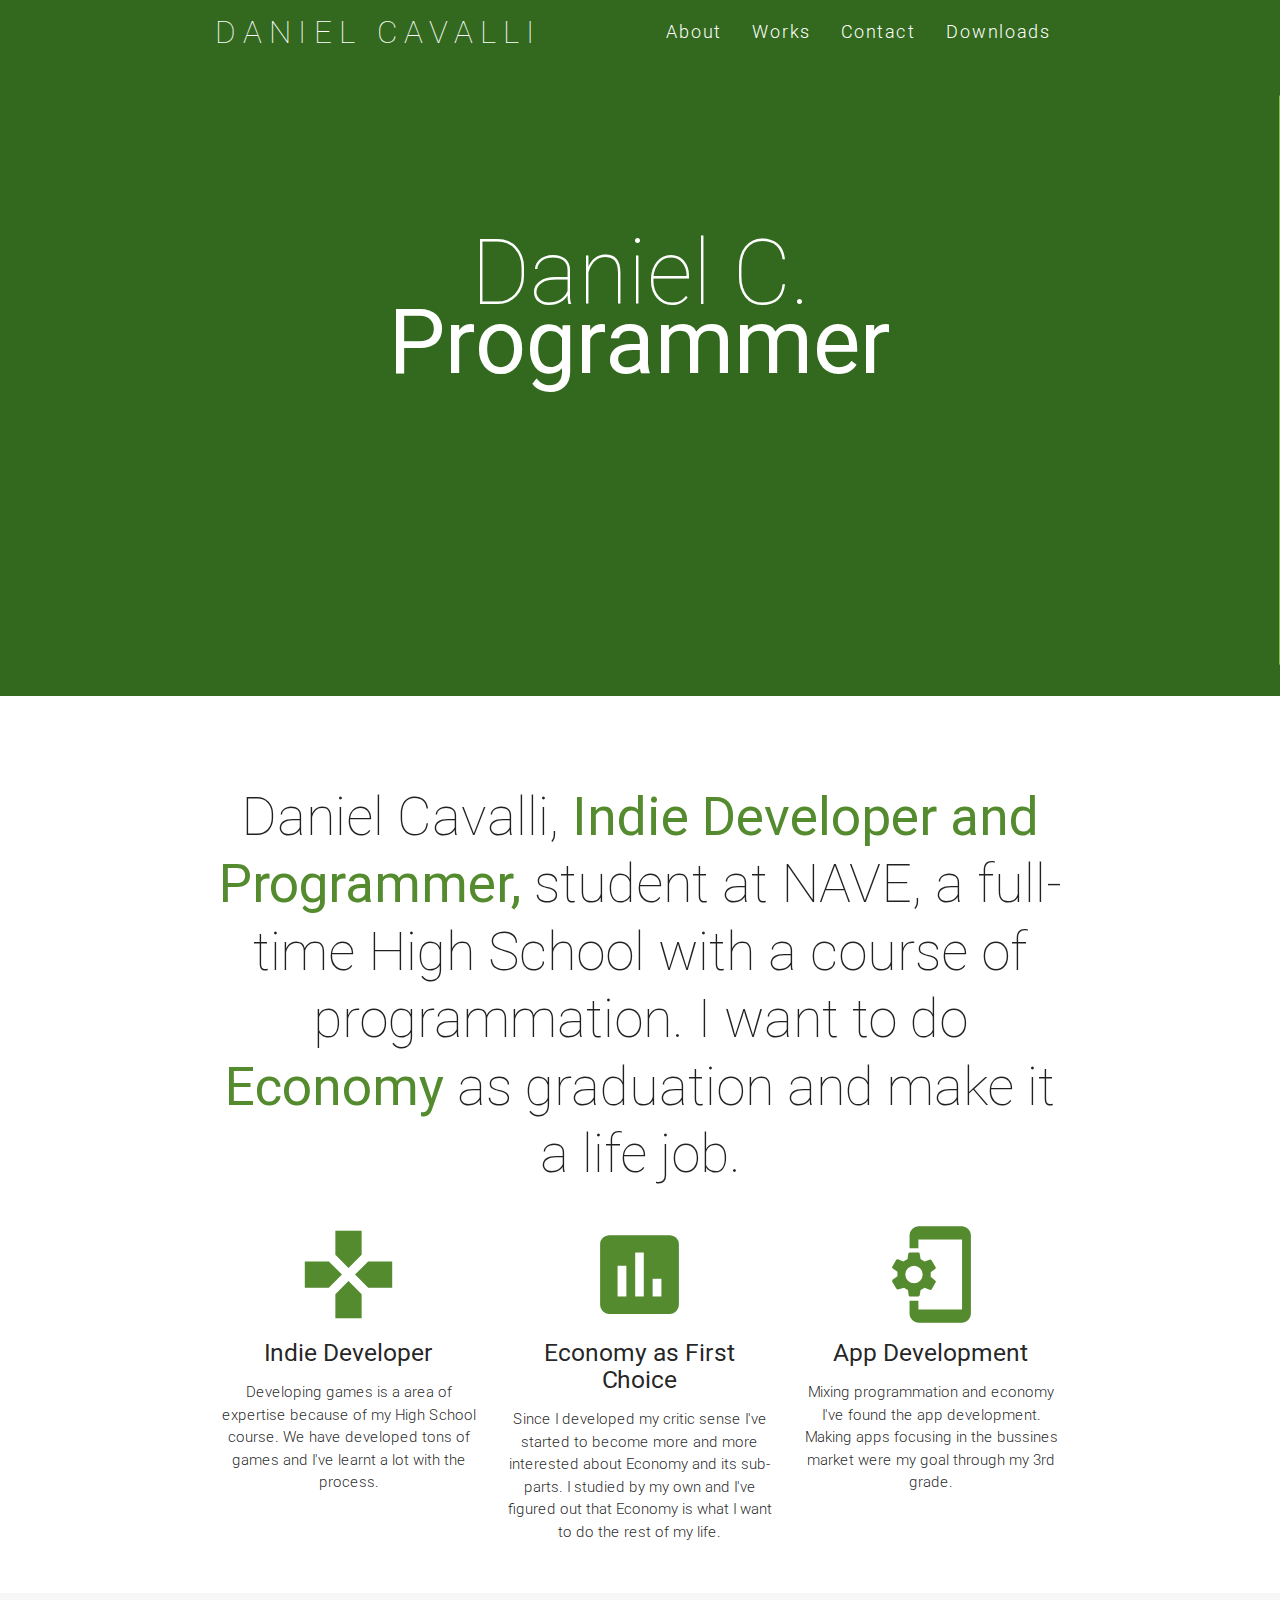
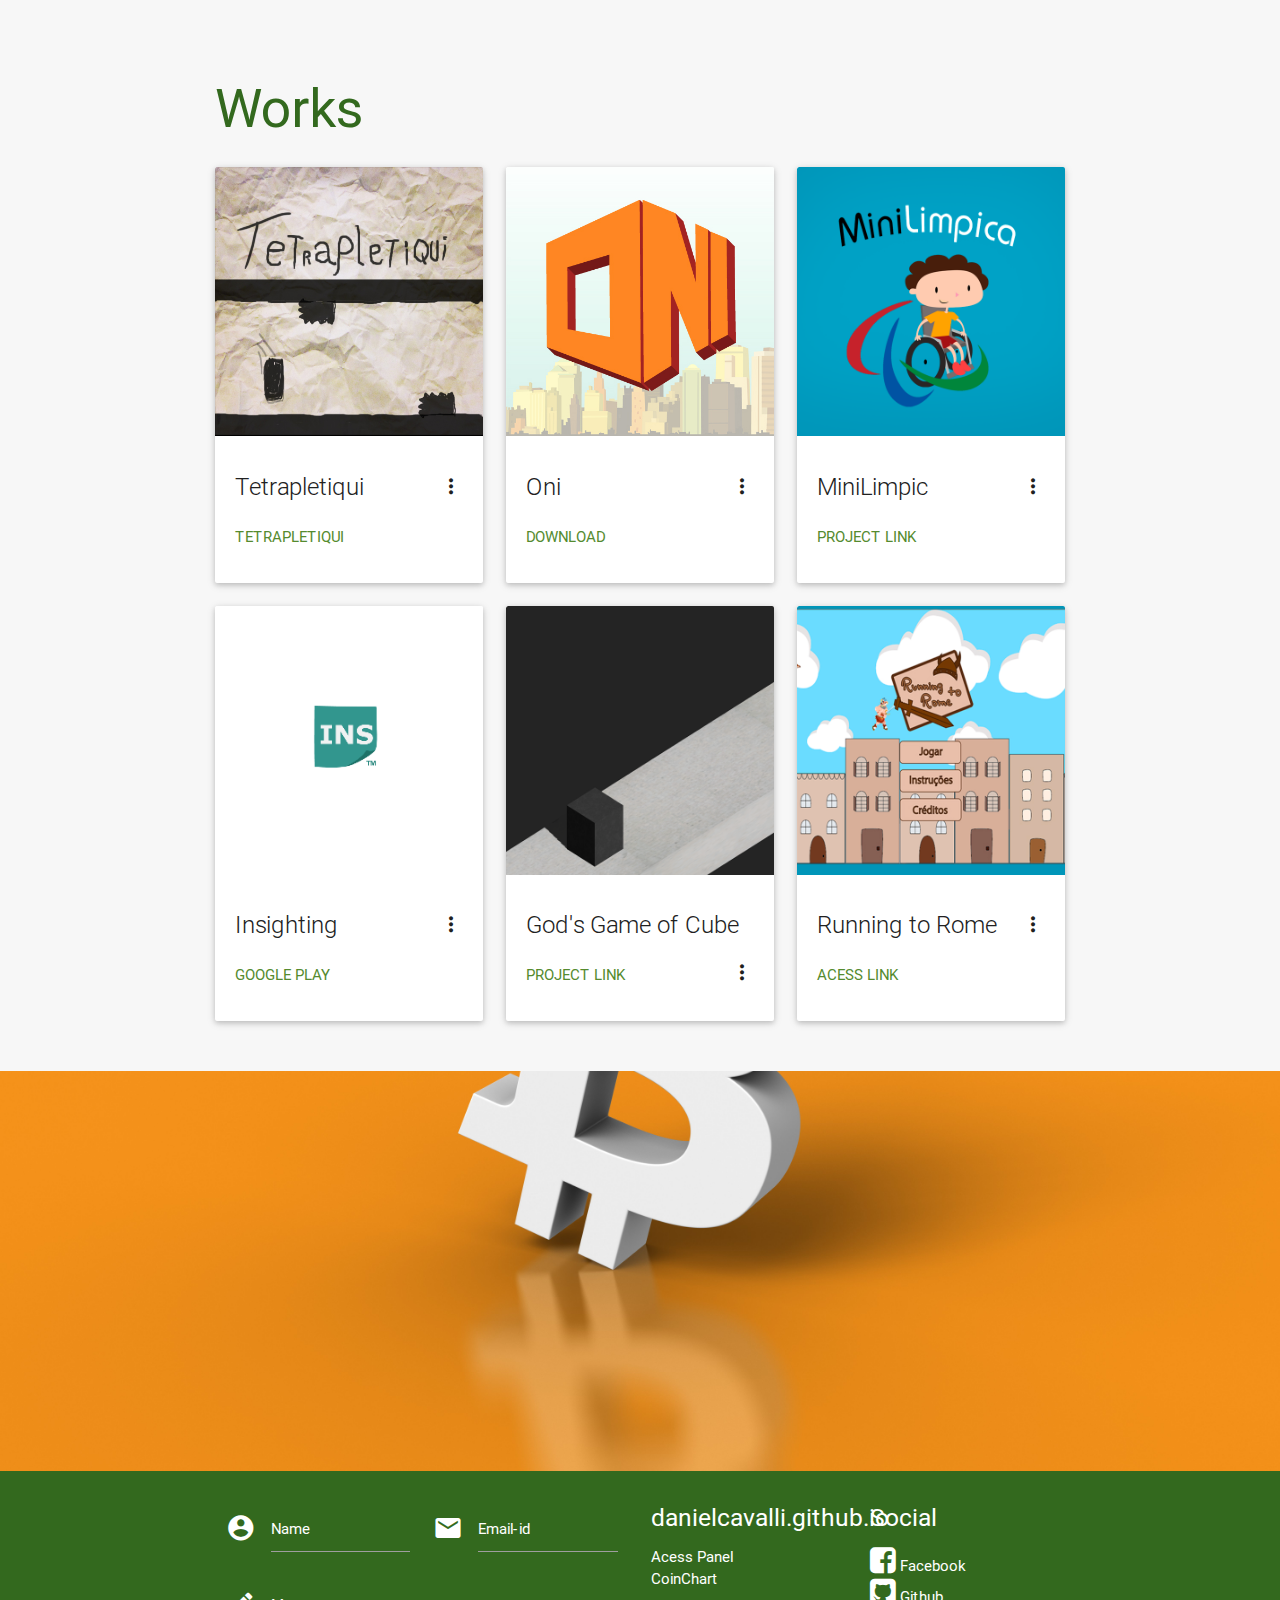
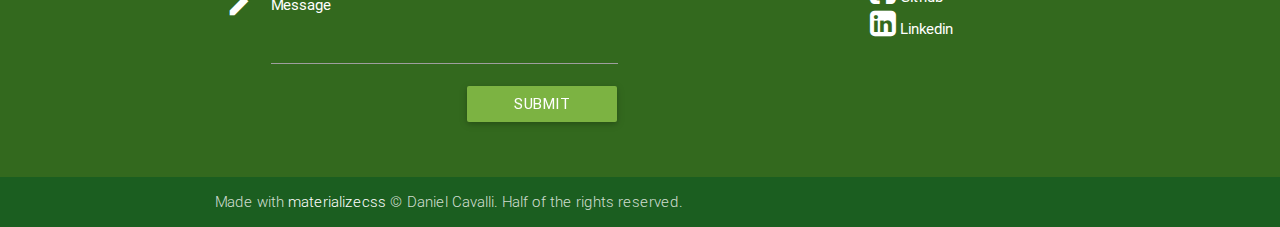
==== portfolio/index.html @ db2be6b5 "Restart" ====
<!DOCTYPE html>
<html>
<head>
    <meta http-equiv="Content-Type" content="text/html; charset=UTF-8"/>
    <meta name="viewport" content="width=device-width, initial-scale=1, maximum-scale=1.0, user-scalable=no"/>
    <meta name="theme-color" content="#689f38">
    <title>Material UI One Page Theme</title>

    <!-- CSS  -->
    <link href="../Materialize/css/font-awesome.min.css" type="text/css" rel="stylesheet" >
    <script src="../Materialize/js/modernizr.js"></script> <!-- Modernizr -->
	<link href="https://fonts.googleapis.com/icon?family=Material+Icons" rel="stylesheet">
    <link href="../Materialize/css/materialize.css" type="text/css" rel="stylesheet" media="screen,projection" />
    <link href="../Materialize/css/style.css" type="text/css" rel="stylesheet" media="screen,projection" />
</head>
<body id="top" class="scrollspy">

<!-- Pre Loader -->
<div id="loader-wrapper">
    <div id="loader"></div>
 
    <div class="loader-section section-left"></div>
    <div class="loader-section section-right"></div>
 
</div>

<!--Navigation-->
 <div class="navbar-fixed">
    <nav id="nav_f" class="light-green darken-4" role="navigation">
        <div class="container">
            <div class="nav-wrapper"><a id="logo-container" href="#top" class="brand-logo">DANIEL CAVALLI</a>
            <ul id="nav-mobile" class="right side-nav">
                <li><a href="#intro">About</a></li>
                <li><a href="#work">Works</a></li>
                <li><a href="#contact">Contact</a></li>
                <li><a href="" target="_blank">Downloads</a></li>
            </ul><a href="#" data-activates="nav-mobile" class="button-collapse"><i class="mdi-navigation-menu"></i></a>
            </div>
        </div>
    </nav>
</div>

<!---->
<div class="section no-pad-bot light-green darken-4" id="index-banner">
    <div class="container">
        <h1 class="text_h center header cd-headline letters type">
            <span>Daniel C.</span> 
            <span class="cd-words-wrapper waiting">
                <b class="is-visible">Programmer</b>
                <b>Economist</b>
				<b>Something</b>
            </span>
        </h1>
    </div>
</div>

<!--Intro and service-->
<div id="intro" class="section scrollspy">
    <div class="container">
        <div class="row">
            <div  class="col s12">
                <h2 class="center header text_h2"> Daniel Cavalli, <span class="span_h2">Indie Developer and Programmer, </span> student at NAVE, a full-time High School with a course of programmation. I want to do <span class="span_h2">Economy</span> as graduation and make it a life job.</h2>
            </div>

			<div class="col s12 m4 l4">
                <div class="center promo promo-example">
                    <i class="large material-icons">games</i>
                    <h5 class="promo-caption">Indie Developer</h5>
                    <p class="light center">Developing games is a area of expertise because of my High School course. We have developed tons of games and I've learnt a lot with the process.</p>
                </div>
            </div>
            <div  class="col s12 m4 l4">
                <div class="center promo promo-example">
                    <i class="large material-icons">insert_chart</i>
                    <h5 class="promo-caption">Economy as First Choice</h5>
                    <p class="light center">Since I developed my critic sense I've started to become more and more interested about Economy and its sub-parts. I studied by my own and I've figured out that Economy is what I want to do the rest of my life.</p>
                </div>
            </div>
            <div class="col s12 m4 l4">
                <div class="center promo promo-example">
                    <i class="large material-icons">phonelink_setup</i>
                    <h5 class="promo-caption">App Development</h5>
                    <p class="light center">Mixing programmation and economy I've found the app development. Making apps focusing in the bussines market were my goal through my 3rd grade.</p>
                </div>
            </div>
        </div>
    </div>
</div>

<!--Work-->
<div class="section scrollspy" id="work">
    <div class="container">
        <h2 class="header text_b">Works </h2>
        <div class="row">
		<!--Template-->
            <div class="col s12 m4 l4">
                <div class="card">
                    <div class="card-image waves-effect waves-block waves-light">
                        <img class="activator" src="img/project1.jpg">
                    </div>
                    <div class="card-content">
                        <span class="card-title activator grey-text text-darken-4">Tetrapletiqui <i class="mdi-navigation-more-vert right"></i></span>
                        <p><a href="1.html">Tetrapletiqui</a></p>
                    </div>
                    <div class="card-reveal">
                        <span class="card-title grey-text text-darken-4"><b>Tetrapletiqui</b> <i class="mdi-navigation-close right"></i></span>
                        <p>An infinity runner game that your objective is just don't get angry with it. Really, don't take this game seriously,	
						he's really good at making you be angry and will kill you if it want to. Just to piss you off. </p>
						<p><b> Engine: </b> Unity</p>
						<p><b> Release Date: </b> 10/12/2016</p>
						<p><b> Genre: </b> Infinity Runner</p>
						<p><b> Dev: </b> Daniel Cavalli</p>
                    </div>
                </div>
            </div>
		<!--Template-->
		<!--Template-->
            <div class="col s12 m4 l4">
                <div class="card">
                    <div class="card-image waves-effect waves-block waves-light">
                        <img class="activator" src="img/project2.jpeg">
                    </div>
                    <div class="card-content">
                        <span class="card-title activator grey-text text-darken-4">Oni <i class="mdi-navigation-more-vert right"></i></span>
                        <p><a href="#">Download</a></p>
                    </div>
                    <div class="card-reveal">
                        <span class="card-title grey-text text-darken-4"><b>Oni </b><i class="mdi-navigation-close right"></i></span>
                        <p>An admin game where the player manages a bus company of a typical brazilian city from the beginning with few bus until manage 
						the most powerful consortium of the city.</p>
						<p><b> Engine: </b> Unity</p>
						<p><b> Release Date: </b> 08/09/2015</p>
						<p><b> Genre: </b> Bussines Simulation</p>
						<p><b> Devs: </b> WorkShop</p>
						<p><b> My Function: </b> Programmer and Game Designer</p>
                    </div>
                </div>
            </div>
		<!--Template-->
		<!--Template-->
            <div class="col s12 m4 l4">
                <div class="card">
                    <div class="card-image waves-effect waves-block waves-light">
                        <img class="activator" src="img/project3.png">
                    </div>
                    <div class="card-content">
                        <span class="card-title activator grey-text text-darken-4">MiniLimpic <i class="mdi-navigation-more-vert right"></i></span>
                        <p><a href="#">Project link</a></p>
                    </div>
                    <div class="card-reveal">
                        <span class="card-title grey-text text-darken-4"><span class="span_h2"><b>Mini</b></span>Limpic <i class="mdi-navigation-close right"></i></span>
                        <p>"A game... With Games.. IN THE GAME! Great Game." - MiniLympics is a game made for SBGames, an event from Brasil that gives to the winner a certificate and great recognizing. It's a action-puzzle game with theme based on Paralympics, uses minigames to introduce the action and puzzle genre, we have 30 minigames for this.</p>
						<p><b> Engine: </b> Unity</p>
						<p><b> Release Date: </b> 03/08/2015</p>
						<p><b> Genre: </b> Action and Puzzle</p>
						<p><b> Devs: </b> WorkShop</p>
						<p><b> My Function: </b> Programmer</p>
                    </div>
                </div>
            </div>
		<!--Template-->
		<!--Template-->
            <div class="col s12 m4 l4">
                <div class="card">
                    <div class="card-image waves-effect waves-block waves-light">
                        <img class="activator" src="img/project4.png">
                    </div>
                    <div class="card-content">
                        <span class="card-title activator grey-text text-darken-4">Insighting <i class="mdi-navigation-more-vert right"></i></span>
                        <p><a href="#">Google Play</a></p>
                    </div>
                    <div class="card-reveal">
                        <span class="card-title grey-text text-darken-4"><b>Insighting </b> <i class="mdi-navigation-close right"></i></span>
                        <p>An app to manage Insight Cards of a project using Design Thinking methodology. Through a exploratory research we discovered that the major issue of that process is to manage the Insight Cards in a easy way.</p>
						<p><b> Dev Space: </b> Android Studio</p>
						<p><b> Release Date: </b> 07/07/2016</p>
						<p><b> Genre: </b> Bussines App</p>
						<p><b> Dev: </b> Daniel Cavalli</p>
						<p><b> My Function: </b> Project Manager and Junior Interface Designer</p>
                    </div>
                </div>
            </div>
		<!--Template-->
		<!--Template-->
            <div class="col s12 m4 l4">
                <div class="card">
                    <div class="card-image waves-effect waves-block waves-light">
                        <img class="activator" src="img/project5.png">
                    </div>
                    <div class="card-content">
                        <span class="card-title activator grey-text text-darken-4">God's Game of Cube <i class="mdi-navigation-more-vert right"></i></span>
                        <p><a href="#">Project link</a></p>
                    </div>
                    <div class="card-reveal">
                        <span class="card-title grey-text text-darken-4"><b> God's Game of Cube</b> <i class="mdi-navigation-close right"></i></span>
                        <p>God’s Game of Cube it's an academic experiment about interactions of polygons in a serie of situations involving extraordinary physics.</p>
						<p><b> Engine: </b> Unity</p>
						<p><b> Release Date: </b> 23/10/2015</p>
						<p><b> Genre: </b> Puzzle</p>
						<p><b> Devs: </b> Math Group</p>
						<p><b> My Function: </b> Level Designer</p>
                    </div>
                </div>
            </div>
		<!--Template-->
		<!--Template-->
            <div class="col s12 m4 l4">
                <div class="card">
                    <div class="card-image waves-effect waves-block waves-light">
                        <img class="activator" src="img/project6.jpeg">
                    </div>
                    <div class="card-content">
                        <span class="card-title activator grey-text text-darken-4">Running to Rome <i class="mdi-navigation-more-vert right"></i></span>
                        <p><a href="#">Acess Link</a></p>
                    </div>
                    <div class="card-reveal">
                        <span class="card-title grey-text text-darken-4">Running to Rome <i class="mdi-navigation-close right"></i></span>
                        <p>An Infinity Runner which takes place in Ancient Rome. You are a Barbarian trying to reach Rome capitol's and stop the Emperor to attack your village.</p>
						<p><b> Engine: </b> Browser Based</p>
						<p><b> Release Date: </b> 18/11/2014</p>
						<p><b> Genre: </b> Infnity Runner</p>
						<p><b> Devs: </b> 1st WorkShop group</p>
						<p><b> My Function: </b> Game Designer and Programmer</p>
                    </div>
                </div>
            </div>
		<!--Template-->
        </div>
    </div>
</div>

<!--Parallax-->
<div class="parallax-container">
    <div class="parallax"><img src="img/parallax1.jpg"></div>
</div>

<!--Footer-->
<footer id="contact" class="page-footer light-green darken-4 scrollspy">
    <div class="container">  
        <div class="row">
            <div class="col l6 s12">
                <form class="col s12">
                    <div class="row">
                        <div class="input-field col s6">
                            <i class="mdi-action-account-circle prefix white-text"></i>
                            <input id="icon_prefix" type="text" class="validate white-text">
                            <label for="icon_prefix" class="white-text">Name</label>
                        </div>
                        <div class="input-field col s6">
                            <i class="mdi-communication-email prefix white-text"></i>
                            <input id="icon_email" type="email" class="validate white-text">
                            <label for="icon_email" class="white-text">Email-id</label>
                        </div>
                        <div class="input-field col s12">
                            <i class="mdi-editor-mode-edit prefix white-text"></i>
                            <textarea id="icon_prefix2" class="materialize-textarea white-text"></textarea>
                            <label for="icon_prefix2" class="white-text">Message</label>
                        </div>
                        <div class="col offset-s7 s5">
                            <button class="btn waves-effect waves-light light-green darken-1" type="submit" name="action">Submit
                                <i class="mdi-content-send right white-text"></i>
                            </button>
                        </div>
                    </div>
                </form>
            </div>
            <div class="col l3 s12">
                <h5 class="white-text">danielcavalli.github.io</h5>
                <ul>
                    <li><a class="white-text" href="http://danielcavalli.github.io/">Acess Panel</a></li>
                    <li><a class="white-text" href="http://danielcavalli.github.io/portfolio/index.html">CoinChart</a></li>
                </ul>
            </div>
            <div class="col l3 s12">
                <h5 class="white-text">Social</h5>
                <ul>
                    <li>
                        <a class="white-text" href="http://www.facebook.com/daniel.opression" target="_blank">
                            <i class="small fa fa-facebook-square white-text"></i> Facebook
                        </a>
                    </li>
                    <li>
                        <a class="white-text" href="http://github.com/danielcavalli" target="_blank">
                            <i class="small fa fa-github-square white-text"></i> Github
                        </a>
                    </li>
                    <li>
                        <a class="white-text" href="http://br.linkedin.com/in/cavallidaniel" target="_blank">
                            <i class="small fa fa-linkedin-square white-text"></i> Linkedin
                        </a>
                    </li>
                </ul>
            </div>
        </div>
    </div>
    <div class="footer-copyright green darken-4">
        <div class="container">
            Made with <a class="white-text" href="http://materializecss.com/">materializecss</a> © Daniel Cavalli. Half of the rights reserved.
        </div>
    </div>
</footer>


    <!--  Scripts-->
    <script src="https://code.jquery.com/jquery-2.1.1.min.js"></script>
    <script src="../Materialize/js/materialize.js"></script>
    <script src="../Materialize/js/init.js"></script>

    </body>
</html>
---- Materialize/css/style.css ----
/* Custom Stylesheet */
/**
 *
 * Made By Joash Pereira
 * Thanks for MaterializeCSS.com
 */

.default_color{background-color: #2196F3 !important}

.default_color_text{color: #2196F3 !important}

.icon-block {
    padding: 0 15px;
}

#intro, #work, #team {padding-top: 4rem;}


#index-banner {
    min-height: 632px;
    max-height: 864px;
    position: relative;
    background-color: #2196F3;
}

#nav_f{
    box-shadow: none !important; 
    -webkit-box-shadow:none !important;
}

.text_h {
    padding: 15% 0;
    font-size: 6.0em;
    font-weight: 100;
    color:white;
}

.brand-logo{
    position: absolute;
    color: #fff;
    display: inline-block;
    font-size: 2.1rem;
    font-style: normal;
    font-weight: 100;
    padding: 0;
    letter-spacing: 7px;
}

.text_h2 {font-weight: 100;margin-bottom: 4%; line-height: 4.5rem;}

.span_h2 {font-weight: 400;color: #558b2f;}

.text_b{color: #33691e;}

.in{font-weight: 400 !important; font-style: normal !important;}

.promo i {
    color: #558b2f;
    font-size: 7rem;
    display: block;
}
.card-content a {color: #558b2f;}

.card-content a:hover {color: #558b2f;}

#work, #team{background: rgb(247, 247, 247);}

.text_pink{color:#EF9A9A;}

nav ul a {
    font-size: 1.2rem;
    color: #FFF;
    letter-spacing: 2px;
    display: block;
    font-weight: 300;
    padding: 0px 15px;
}

.cd-headline.type .cd-words-wrapper {
    vertical-align: top;
    overflow: hidden;
}

.cd-headline.type .cd-words-wrapper::after {
    /* vertical bar */
    content: '';
    position: absolute;
    right: 0;
    top: 50%;
    bottom: auto;
    -webkit-transform: translateY(-50%);
    -moz-transform: translateY(-50%);
    -ms-transform: translateY(-50%);
    -o-transform: translateY(-50%);
    transform: translateY(-50%);
    height: 90%;
    width: 1px;
    background-color: #8bc34a;
}

.cd-headline.type .cd-words-wrapper.waiting::after {
    -webkit-animation: cd-pulse 1s infinite;
    -moz-animation: cd-pulse 1s infinite;
    animation: cd-pulse 1s infinite;
}
.cd-headline.type .cd-words-wrapper.selected {
    background-color: #FFF;
}

.cd-headline.type .cd-words-wrapper.selected::after {
    visibility: hidden;
}

.cd-headline.type .cd-words-wrapper.selected b {
    color: #8bc34a ;
}

.cd-headline.type b {
    visibility: hidden;
}

.cd-headline.type b.is-visible {
    visibility: visible;
}

.cd-headline.type i {
    position: absolute;
    visibility: hidden;
}
.cd-headline.type i.in {
    position: relative;
    visibility: visible;
}

@-webkit-keyframes cd-pulse {
    0% {
        -webkit-transform: translateY(-50%) scale(1);
        opacity: 1;
    }
    40% {
        -webkit-transform: translateY(-50%) scale(0.9);
        opacity: 0;
    }
    100% {
        -webkit-transform: translateY(-50%) scale(0);
        opacity: 0;
    }
}
@-moz-keyframes cd-pulse {
    0% {
        -moz-transform: translateY(-50%) scale(1);
        opacity: 1;
    }
    40% {
        -moz-transform: translateY(-50%) scale(0.9);
        opacity: 0;
    }
    100% {
        -moz-transform: translateY(-50%) scale(0);
        opacity: 0;
    }
}

@keyframes cd-pulse {
    0% {
        -webkit-transform: translateY(-50%) scale(1);
        -moz-transform: translateY(-50%) scale(1);
        -ms-transform: translateY(-50%) scale(1);
        -o-transform: translateY(-50%) scale(1);
        transform: translateY(-50%) scale(1);
        opacity: 1;
    }
    40% {
        -webkit-transform: translateY(-50%) scale(0.9);
        -moz-transform: translateY(-50%) scale(0.9);
        -ms-transform: translateY(-50%) scale(0.9);
        -o-transform: translateY(-50%) scale(0.9);
        transform: translateY(-50%) scale(0.9);
        opacity: 0;
    }
    100% {
        -webkit-transform: translateY(-50%) scale(0);
        -moz-transform: translateY(-50%) scale(0);
        -ms-transform: translateY(-50%) scale(0);
        -o-transform: translateY(-50%) scale(0);
        transform: translateY(-50%) scale(0);
        opacity: 0;
    }
}


/* Preloader */
#preloader {
    position: fixed;
    top:0;
    left:0;
    right:0;
    bottom:0;
    background-color:#fff; /* change if the mask should have another color then white */
    z-index:1200; /* makes sure it stays on top */
}

#status {
    width:200px;
    height:200px;
    position:absolute;
    left:50%; /* centers the loading animation horizontally one the screen */
    top:50%; /* centers the loading animation vertically one the screen */
    background-image:url(../img/status.gif); /* path to your loading animation */
    background-repeat:no-repeat;
    background-position:center;
    margin:-100px 0 0 -100px; /* is width and height divided by two */
}

@media only screen and (max-width: 480px) {
    .text_h {
        padding: 4% 0;
        font-size: 5em;
        font-weight: 100;
        color: white;
    }
}

input, textarea {
    border-bottom: 1px solid #fff;
}

nav a.button-collapse {
    left: -25px;
}

.card-avatar .waves-effect {
    text-align: center;
    margin-top: 20px;
}

.card-avatar img {
    height: 150px;
    width: 150px;
    border-radius: 75px;
}

.card-avatar .card-content {
    text-align: center;
}

.card .card-content p {
    margin: 15px 0px;
}

.card-avatar .card-content i {
   font-size: 1.5rem;
}

.card-avatar .card-content .card-title {
    line-height: 30px !important;
}

.parallax-container {
    max-height: 400px;
}

footer.page-footer {
    margin-top: 0px !important;
}
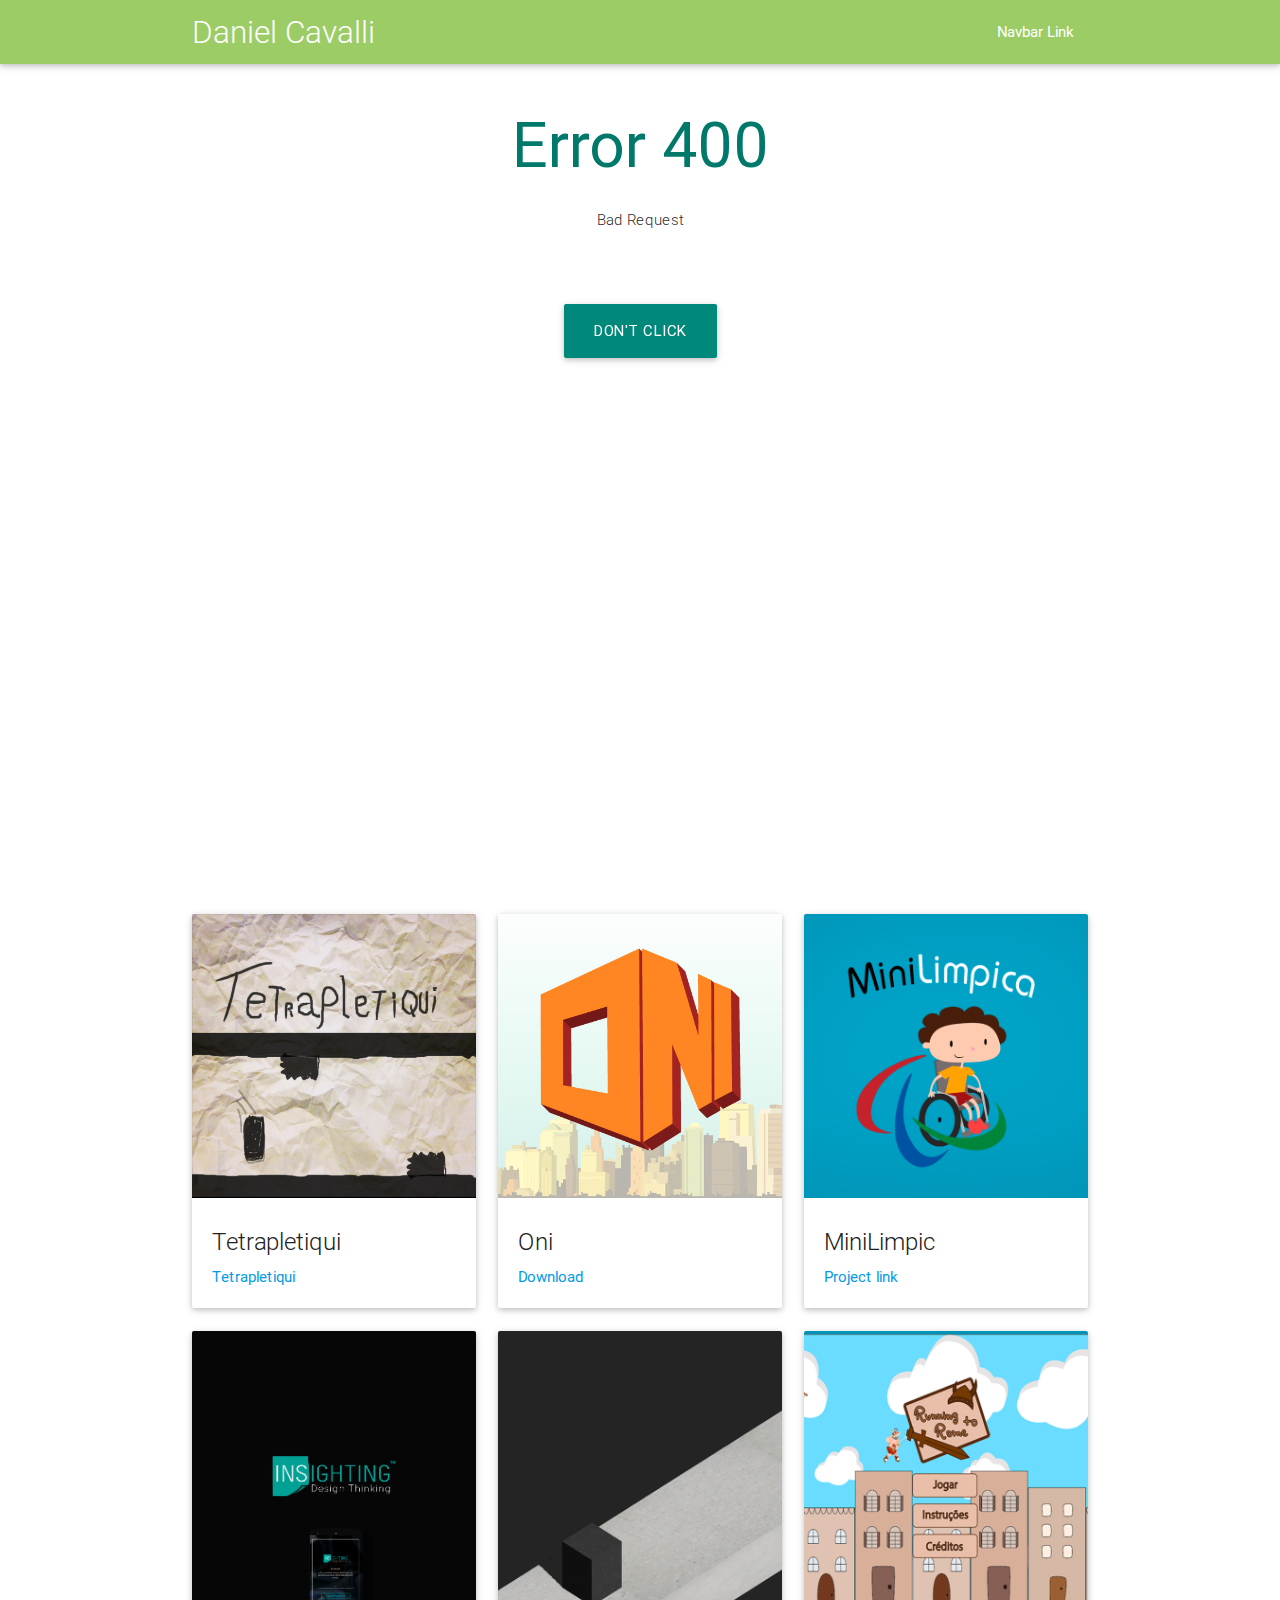
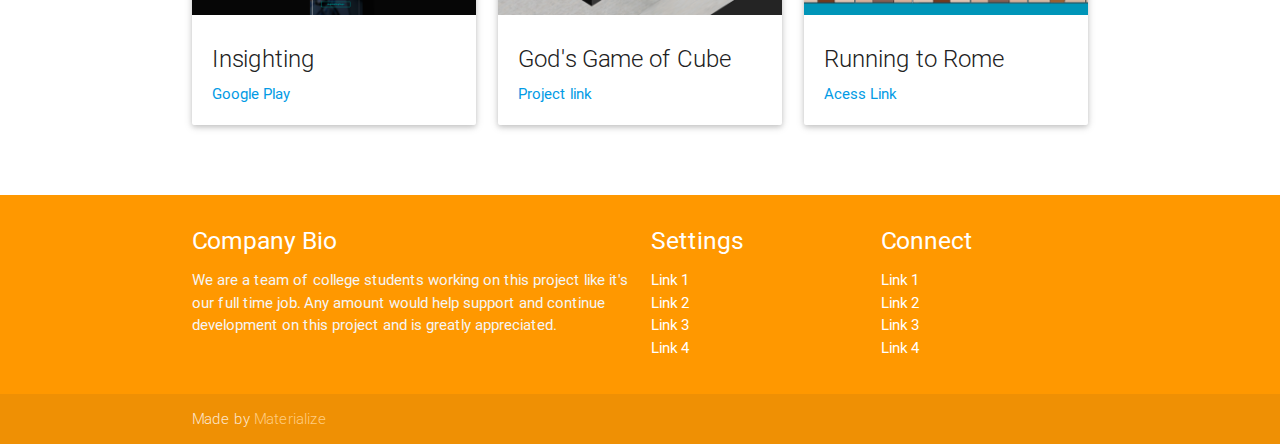
==== commit dbe3202b: "0.07" ====
--- a/portfolio/index.html
+++ b/portfolio/index.html
@@ -13,72 +13,57 @@
     <link href="../Materialize/css/materialize.css" type="text/css" rel="stylesheet" media="screen,projection" />
     <link href="../Materialize/css/style.css" type="text/css" rel="stylesheet" media="screen,projection" />
 </head>
-<body id="top" class="scrollspy">
-
-<!-- Pre Loader -->
-<div id="loader-wrapper">
-    <div id="loader"></div>
- 
-    <div class="loader-section section-left"></div>
-    <div class="loader-section section-right"></div>
- 
-</div>
-
-<!--Navigation-->
- <div class="navbar-fixed">
-    <nav id="nav_f" class="light-green darken-4" role="navigation">
+<body>
+  <nav class="light-green lighten-1" role="navigation">
+    <div class="nav-wrapper container"><a id="logo-container" href="#" class="brand-logo light">Daniel Cavalli</a>
+      <ul class="right hide-on-med-and-down">
+        <li><a href="#">Navbar Link</a></li>
+      </ul>
+
+      <ul id="nav-mobile" class="side-nav">
+        <li><a href="#">Navbar Link</a></li>
+      </ul>
+      <a href="#" data-activates="nav-mobile" class="button-collapse"><i class="material-icons">menu</i></a>
+    </div>
+  </nav>
+  <!--First Block of Content-->
+    <div class="section no-pad-bot" id="index-banner">
         <div class="container">
-            <div class="nav-wrapper"><a id="logo-container" href="#top" class="brand-logo">DANIEL CAVALLI</a>
-            <ul id="nav-mobile" class="right side-nav">
-                <li><a href="#intro">About</a></li>
-                <li><a href="#work">Works</a></li>
-                <li><a href="#contact">Contact</a></li>
-                <li><a href="" target="_blank">Downloads</a></li>
-            </ul><a href="#" data-activates="nav-mobile" class="button-collapse"><i class="mdi-navigation-menu"></i></a>
-            </div>
-        </div>
-    </nav>
-</div>
-
-<!---->
-<div class="section no-pad-bot light-green darken-4" id="index-banner">
-    <div class="container">
-        <h1 class="text_h center header cd-headline letters type">
-            <span>Daniel C.</span> 
-            <span class="cd-words-wrapper waiting">
-                <b class="is-visible">Programmer</b>
-                <b>Economist</b>
-				<b>Something</b>
-            </span>
-        </h1>
-    </div>
-</div>
-
-<!--Intro and service-->
+            <h1 class="header center teal-text text-darken-2">Error 400</h1>
+            <div class="row center">
+                <h6 class="header col s12 light">Bad Request</h6>
+				<h5 class="header col s12 light"><font color="white" id="LiteCoin"></h5>
+            </div>
+            <div class="row center">
+                <a id="CurrentColor" onclick = "colorChanger()" class="btn-large waves-effect waves-light darken-1 teal">Don't Click</a>
+            </div>
+            </br>
+            </br>
+
+        </div>
+    </div>
+ <!--Intro and service-->
 <div id="intro" class="section scrollspy">
     <div class="container">
         <div class="row">
-            <div  class="col s12">
-                <h2 class="center header text_h2"> Daniel Cavalli, <span class="span_h2">Indie Developer and Programmer, </span> student at NAVE, a full-time High School with a course of programmation. I want to do <span class="span_h2">Economy</span> as graduation and make it a life job.</h2>
-            </div>
 
 			<div class="col s12 m4 l4">
                 <div class="center promo promo-example">
-                    <i class="large material-icons">games</i>
+                    <h2 class="center"><i class="medium material-icons">settings</i></h2>
                     <h5 class="promo-caption">Indie Developer</h5>
                     <p class="light center">Developing games is a area of expertise because of my High School course. We have developed tons of games and I've learnt a lot with the process.</p>
                 </div>
             </div>
             <div  class="col s12 m4 l4">
                 <div class="center promo promo-example">
-                    <i class="large material-icons">insert_chart</i>
+                    <h2 class="center"><i class="medium material-icons">settings</i></h2>
                     <h5 class="promo-caption">Economy as First Choice</h5>
                     <p class="light center">Since I developed my critic sense I've started to become more and more interested about Economy and its sub-parts. I studied by my own and I've figured out that Economy is what I want to do the rest of my life.</p>
                 </div>
             </div>
             <div class="col s12 m4 l4">
                 <div class="center promo promo-example">
-                    <i class="large material-icons">phonelink_setup</i>
+                    <h2 class="center"><i class="medium material-icons">settings</i></h2>
                     <h5 class="promo-caption">App Development</h5>
                     <p class="light center">Mixing programmation and economy I've found the app development. Making apps focusing in the bussines market were my goal through my 3rd grade.</p>
                 </div>
@@ -86,7 +71,6 @@
         </div>
     </div>
 </div>
-
 <!--Work-->
 <div class="section scrollspy" id="work">
     <div class="container">
@@ -228,83 +212,50 @@
         </div>
     </div>
 </div>
-
-<!--Parallax-->
-<div class="parallax-container">
-    <div class="parallax"><img src="img/parallax1.jpg"></div>
-</div>
-
-<!--Footer-->
-<footer id="contact" class="page-footer light-green darken-4 scrollspy">
-    <div class="container">  
-        <div class="row">
-            <div class="col l6 s12">
-                <form class="col s12">
-                    <div class="row">
-                        <div class="input-field col s6">
-                            <i class="mdi-action-account-circle prefix white-text"></i>
-                            <input id="icon_prefix" type="text" class="validate white-text">
-                            <label for="icon_prefix" class="white-text">Name</label>
-                        </div>
-                        <div class="input-field col s6">
-                            <i class="mdi-communication-email prefix white-text"></i>
-                            <input id="icon_email" type="email" class="validate white-text">
-                            <label for="icon_email" class="white-text">Email-id</label>
-                        </div>
-                        <div class="input-field col s12">
-                            <i class="mdi-editor-mode-edit prefix white-text"></i>
-                            <textarea id="icon_prefix2" class="materialize-textarea white-text"></textarea>
-                            <label for="icon_prefix2" class="white-text">Message</label>
-                        </div>
-                        <div class="col offset-s7 s5">
-                            <button class="btn waves-effect waves-light light-green darken-1" type="submit" name="action">Submit
-                                <i class="mdi-content-send right white-text"></i>
-                            </button>
-                        </div>
-                    </div>
-                </form>
-            </div>
-            <div class="col l3 s12">
-                <h5 class="white-text">danielcavalli.github.io</h5>
-                <ul>
-                    <li><a class="white-text" href="http://danielcavalli.github.io/">Acess Panel</a></li>
-                    <li><a class="white-text" href="http://danielcavalli.github.io/portfolio/index.html">CoinChart</a></li>
-                </ul>
-            </div>
-            <div class="col l3 s12">
-                <h5 class="white-text">Social</h5>
-                <ul>
-                    <li>
-                        <a class="white-text" href="http://www.facebook.com/daniel.opression" target="_blank">
-                            <i class="small fa fa-facebook-square white-text"></i> Facebook
-                        </a>
-                    </li>
-                    <li>
-                        <a class="white-text" href="http://github.com/danielcavalli" target="_blank">
-                            <i class="small fa fa-github-square white-text"></i> Github
-                        </a>
-                    </li>
-                    <li>
-                        <a class="white-text" href="http://br.linkedin.com/in/cavallidaniel" target="_blank">
-                            <i class="small fa fa-linkedin-square white-text"></i> Linkedin
-                        </a>
-                    </li>
-                </ul>
-            </div>
-        </div>
-    </div>
-    <div class="footer-copyright green darken-4">
-        <div class="container">
-            Made with <a class="white-text" href="http://materializecss.com/">materializecss</a> © Daniel Cavalli. Half of the rights reserved.
-        </div>
-    </div>
-</footer>
+  <footer class="page-footer orange">
+    <div class="container">
+      <div class="row">
+        <div class="col l6 s12">
+          <h5 class="white-text">Company Bio</h5>
+          <p class="grey-text text-lighten-4">We are a team of college students working on this project like it's our full time job. Any amount would help support and continue development on this project and is greatly appreciated.</p>
+
+
+        </div>
+        <div class="col l3 s12">
+          <h5 class="white-text">Settings</h5>
+          <ul>
+            <li><a class="white-text" href="#!">Link 1</a></li>
+            <li><a class="white-text" href="#!">Link 2</a></li>
+            <li><a class="white-text" href="#!">Link 3</a></li>
+            <li><a class="white-text" href="#!">Link 4</a></li>
+          </ul>
+        </div>
+        <div class="col l3 s12">
+          <h5 class="white-text">Connect</h5>
+          <ul>
+            <li><a class="white-text" href="#!">Link 1</a></li>
+            <li><a class="white-text" href="#!">Link 2</a></li>
+            <li><a class="white-text" href="#!">Link 3</a></li>
+            <li><a class="white-text" href="#!">Link 4</a></li>
+          </ul>
+        </div>
+      </div>
+    </div>
+    <div class="footer-copyright">
+      <div class="container">
+      Made by <a class="orange-text text-lighten-3" href="http://materializecss.com">Materialize</a>
+      </div>
+    </div>
+  </footer>
 
 
     <!--  Scripts-->
     <script src="https://code.jquery.com/jquery-2.1.1.min.js"></script>
     <script src="../Materialize/js/materialize.js"></script>
     <script src="../Materialize/js/init.js"></script>
+	<script>
+		document.getElementById("LiteCoin").innerHTML = "Are you okay? I highly recommend you to not use drugs when navigating in web.";
+	</script>
 
     </body>
 </html>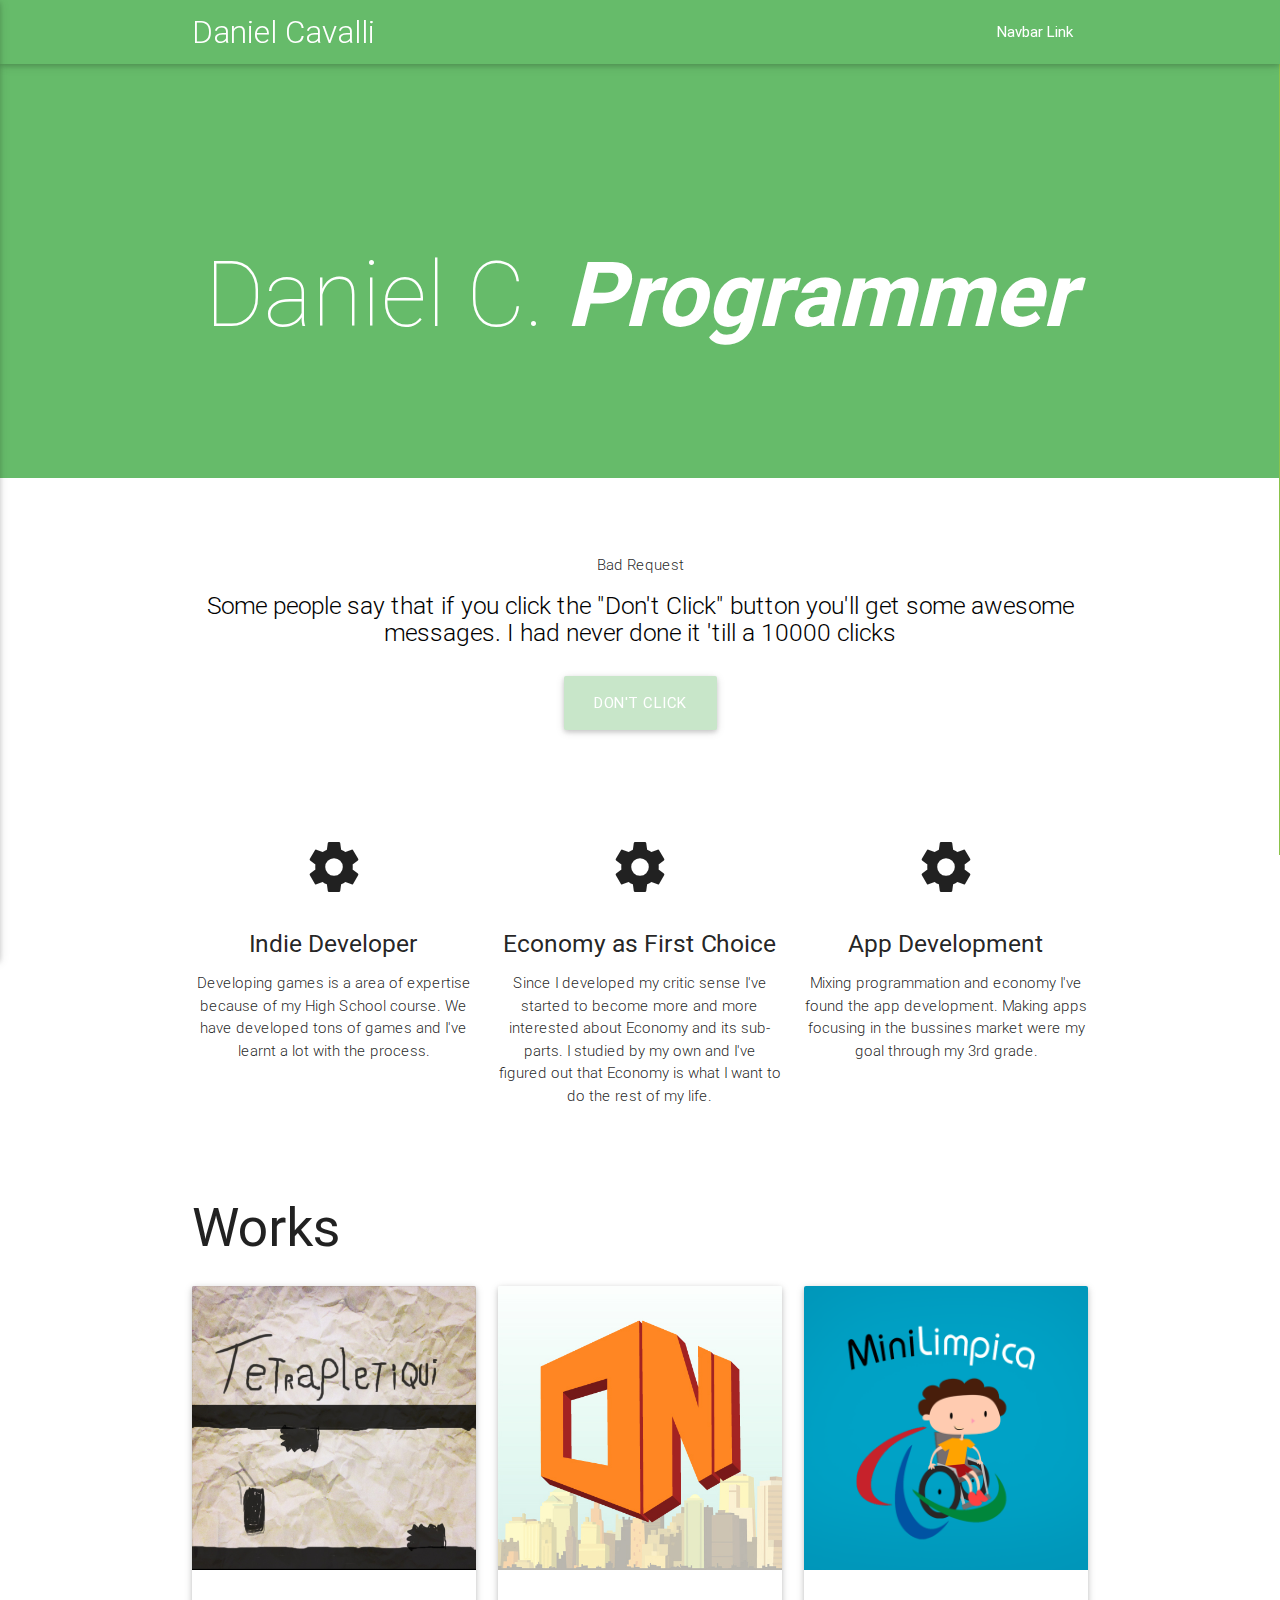
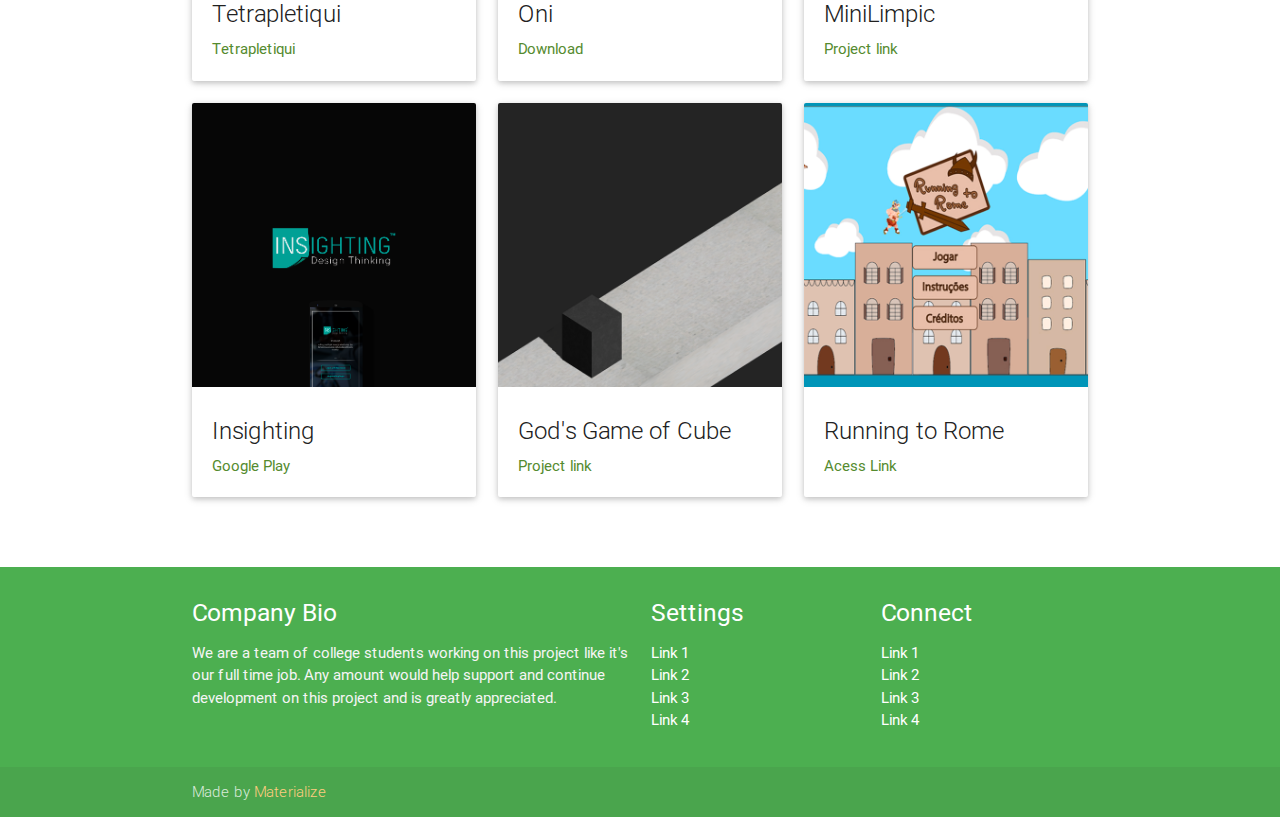
==== commit dca59d31: "0.08" ====
--- a/portfolio/index.html
+++ b/portfolio/index.html
@@ -8,34 +8,48 @@
 
     <!-- CSS  -->
     <link href="../Materialize/css/font-awesome.min.css" type="text/css" rel="stylesheet" >
-    <script src="../Materialize/js/modernizr.js"></script> <!-- Modernizr -->
+    <script src="../Materialize/js/modernizr.js"></script>
 	<link href="https://fonts.googleapis.com/icon?family=Material+Icons" rel="stylesheet">
     <link href="../Materialize/css/materialize.css" type="text/css" rel="stylesheet" media="screen,projection" />
     <link href="../Materialize/css/style.css" type="text/css" rel="stylesheet" media="screen,projection" />
 </head>
 <body>
-  <nav class="light-green lighten-1" role="navigation">
-    <div class="nav-wrapper container"><a id="logo-container" href="#" class="brand-logo light">Daniel Cavalli</a>
-      <ul class="right hide-on-med-and-down">
-        <li><a href="#">Navbar Link</a></li>
-      </ul>
-
-      <ul id="nav-mobile" class="side-nav">
-        <li><a href="#">Navbar Link</a></li>
-      </ul>
-      <a href="#" data-activates="nav-mobile" class="button-collapse"><i class="material-icons">menu</i></a>
-    </div>
-  </nav>
+<div class="navbar-fixed">
+   <nav class="green lighten-1" role="navigation">
+		<div class="nav-wrapper container"><a id="logo-container" href="#" class="brand-logo light">Daniel Cavalli</a>
+			<ul class="right hide-on-med-and-down">
+				<li><a href="#">Navbar Link</a></li>
+			</ul>
+			<ul id="nav-mobile" class="side-nav">
+				<li><a href="#">Navbar Link</a></li>
+			</ul>
+			<a href="#" data-activates="nav-mobile" class="button-collapse"><i class="material-icons">menu</i></a>
+		</div>
+	</nav>
+ </div>
+<!--Wrapper-->
+<div class="section no-pad-bot green lighten-1" id="index-banner">
+    <div class="container">
+        <h1 class="text_h center header cd-headline letters type">
+            <span>Daniel C.</span> 
+            <span class="cd-words-wrapper waiting">
+                <b class="is-visible">Programmer</b>
+                <b>Economist</b>
+				<b>Something</b>
+            </span>
+        </h1>
+    </div>
+</div>
   <!--First Block of Content-->
     <div class="section no-pad-bot" id="index-banner">
         <div class="container">
-            <h1 class="header center teal-text text-darken-2">Error 400</h1>
+            <h1 class="header center teal-text text-darken-2"></h1>
             <div class="row center">
                 <h6 class="header col s12 light">Bad Request</h6>
-				<h5 class="header col s12 light"><font color="white" id="LiteCoin"></h5>
+				<h5 class="header col s12 light"><font color="black" id="LiteCoin"></font></h5>
             </div>
             <div class="row center">
-                <a id="CurrentColor" onclick = "colorChanger()" class="btn-large waves-effect waves-light darken-1 teal">Don't Click</a>
+                <a id="CurrentColor" onclick = "dontclick()" class="btn-large waves-effect waves-light lighten-4 green">Don't Click</a>
             </div>
             </br>
             </br>
@@ -87,7 +101,7 @@
                         <p><a href="1.html">Tetrapletiqui</a></p>
                     </div>
                     <div class="card-reveal">
-                        <span class="card-title grey-text text-darken-4"><b>Tetrapletiqui</b> <i class="mdi-navigation-close right"></i></span>
+                        <span class="card-title grey-text text-darken-4"><b>Tetrapletiqui</b> <i class="small material-icons right">clear</i></span>
                         <p>An infinity runner game that your objective is just don't get angry with it. Really, don't take this game seriously,	
 						he's really good at making you be angry and will kill you if it want to. Just to piss you off. </p>
 						<p><b> Engine: </b> Unity</p>
@@ -109,7 +123,7 @@
                         <p><a href="#">Download</a></p>
                     </div>
                     <div class="card-reveal">
-                        <span class="card-title grey-text text-darken-4"><b>Oni </b><i class="mdi-navigation-close right"></i></span>
+                        <span class="card-title grey-text text-darken-4"><b>Oni </b><i class="small material-icons right">clear</i></span>
                         <p>An admin game where the player manages a bus company of a typical brazilian city from the beginning with few bus until manage 
 						the most powerful consortium of the city.</p>
 						<p><b> Engine: </b> Unity</p>
@@ -132,7 +146,7 @@
                         <p><a href="#">Project link</a></p>
                     </div>
                     <div class="card-reveal">
-                        <span class="card-title grey-text text-darken-4"><span class="span_h2"><b>Mini</b></span>Limpic <i class="mdi-navigation-close right"></i></span>
+                        <span class="card-title grey-text text-darken-4"><span class="span_h2"><b>Mini</b></span>Limpic <i class="small material-icons right">clear</i></span>
                         <p>"A game... With Games.. IN THE GAME! Great Game." - MiniLympics is a game made for SBGames, an event from Brasil that gives to the winner a certificate and great recognizing. It's a action-puzzle game with theme based on Paralympics, uses minigames to introduce the action and puzzle genre, we have 30 minigames for this.</p>
 						<p><b> Engine: </b> Unity</p>
 						<p><b> Release Date: </b> 03/08/2015</p>
@@ -154,7 +168,7 @@
                         <p><a href="#">Google Play</a></p>
                     </div>
                     <div class="card-reveal">
-                        <span class="card-title grey-text text-darken-4"><b>Insighting </b> <i class="mdi-navigation-close right"></i></span>
+                        <span class="card-title grey-text text-darken-4"><b>Insighting </b> <i class="small material-icons right">clear</i></span>
                         <p>An app to manage Insight Cards of a project using Design Thinking methodology. Through a exploratory research we discovered that the major issue of that process is to manage the Insight Cards in a easy way.</p>
 						<p><b> Dev Space: </b> Android Studio</p>
 						<p><b> Release Date: </b> 07/07/2016</p>
@@ -176,7 +190,7 @@
                         <p><a href="#">Project link</a></p>
                     </div>
                     <div class="card-reveal">
-                        <span class="card-title grey-text text-darken-4"><b> God's Game of Cube</b> <i class="mdi-navigation-close right"></i></span>
+                        <span class="card-title grey-text text-darken-4"><b> God's Game of Cube</b> <i class="small material-icons right">clear</i></span>
                         <p>God’s Game of Cube it's an academic experiment about interactions of polygons in a serie of situations involving extraordinary physics.</p>
 						<p><b> Engine: </b> Unity</p>
 						<p><b> Release Date: </b> 23/10/2015</p>
@@ -198,7 +212,7 @@
                         <p><a href="#">Acess Link</a></p>
                     </div>
                     <div class="card-reveal">
-                        <span class="card-title grey-text text-darken-4">Running to Rome <i class="mdi-navigation-close right"></i></span>
+                        <span class="card-title grey-text text-darken-4">Running to Rome <i class="tiny material-icons right">clear</i></span>
                         <p>An Infinity Runner which takes place in Ancient Rome. You are a Barbarian trying to reach Rome capitol's and stop the Emperor to attack your village.</p>
 						<p><b> Engine: </b> Browser Based</p>
 						<p><b> Release Date: </b> 18/11/2014</p>
@@ -212,7 +226,7 @@
         </div>
     </div>
 </div>
-  <footer class="page-footer orange">
+  <footer class="page-footer green">
     <div class="container">
       <div class="row">
         <div class="col l6 s12">
@@ -254,7 +268,78 @@
     <script src="../Materialize/js/materialize.js"></script>
     <script src="../Materialize/js/init.js"></script>
 	<script>
-		document.getElementById("LiteCoin").innerHTML = "Are you okay? I highly recommend you to not use drugs when navigating in web.";
+		var random = Math.floor((Math.random() * 10) + 1);;
+		if(random == 1)
+		{
+			document.getElementById("LiteCoin").innerHTML = "Are you okay? I highly recommend you to not use drugs when navigating in web.";
+		}
+		if(random == 2)
+		{
+			document.getElementById("LiteCoin").innerHTML = "During his baby age Daniel had fallen from the bed a lot of times";
+		}
+		if(random == 3)
+		{
+			document.getElementById("LiteCoin").innerHTML = "\"Humm... What if whales had miniguns insted of eyes?\" - Cavalli, Daniel.";
+		}
+		if(random == 4)
+		{
+			document.getElementById("LiteCoin").innerHTML = "You need a good person in your life. I know it may be hard for someone like you but try!";
+		}
+		if(random == 5)
+		{
+			document.getElementById("LiteCoin").innerHTML = "Some people say that if you click the \"Don't Click\" button you'll get some awesome messages. I had never done  it 'till a 10000 clicks";
+		}
+		if(random == 6)
+		{
+			document.getElementById("LiteCoin").innerHTML = "\"Try not to be an asshole\", it's a motto of one of my teachers in high school.";
+		}
+		if(random == 7)
+		{
+			document.getElementById("LiteCoin").innerHTML = "Tax is Theft and evasion is ligitimated defense. You can't argue on that.";
+		}
+		if(random == 8)
+		{
+			document.getElementById("LiteCoin").innerHTML = "I'm getting really tired of writing this phrases.";
+		}
+		if(random == 9)
+		{
+			document.getElementById("LiteCoin").innerHTML = "Almost there, just one more phrase and I'm free.";
+		}
+		if(random == 10)
+		{
+			document.getElementById("LiteCoin").innerHTML = "\"Commit this shit and let me be a useful person\", said a friend while I were throwing my time away with this.";
+		}
+		//Don't Click
+		var number = 0;
+
+        function dontclick() 
+		{
+            number += 1;
+            if (number == 1) {
+                Materialize.toast("\"Don't Click\", you read it?", 2000);
+            }
+            if (number == 10) {
+                Materialize.toast("You really have problems, don't you?", 6000);
+            }
+            if (number == 50) {
+                Materialize.toast("HOLY FUCKING SATAN! Why? Just tell me that. Are you in drugs?", 10000);
+            }
+            if (number == 250) {
+                Materialize.toast("\"Some people say that out of my room there is something called 'world', maybe I should see if it's truth.\" - He thought in a moment of loneliness", 9000);
+            }
+            if (number == 1000) {
+                Materialize.toast("You know that no one will never heard about this, don't you?", 10000);
+            }
+            if (number == 2500) {
+                Materialize.toast("Hmm, maybe you're thinking you'll get to your friends and say \"Hey, I've got the '5 thousand clicks' message, did you get it? It's sooooo awesome\", I highly don't recommend this, it'll be awkward.", 15000);
+            }
+            if (number == 5000) {
+                Materialize.toast("You need a good person in your life. I know it may be hard for someone like you but try!", 10000);
+            }
+            if (number == 10000) {
+                Materialize.toast("I'm out, you won... You really are the strangest person I've ever seen.", 10000);
+            }
+        }
 	</script>
 
     </body>
--- a/Materialize/css/style.css
+++ b/Materialize/css/style.css
@@ -0,0 +1,71 @@
+.text_h {
+    padding: 15% 0;
+    font-size: 6.0em;
+    font-weight: 100;
+    color:white;
+}
+
+.card-content a {color: #558b2f;}
+
+.card-content a:hover {color: #558b2f;}
+
+.cd-headline.type .cd-words-wrapper {
+    vertical-align: top;
+    overflow: hidden;
+}
+
+.cd-headline.type .cd-words-wrapper {
+    vertical-align: top;
+    overflow: hidden;
+}
+
+.cd-headline.type .cd-words-wrapper::after {
+    /* vertical bar */
+    content: '';
+    position: absolute;
+    right: 0;
+    top: 50%;
+    bottom: auto;
+    -webkit-transform: translateY(-50%);
+    -moz-transform: translateY(-50%);
+    -ms-transform: translateY(-50%);
+    -o-transform: translateY(-50%);
+    transform: translateY(-50%);
+    height: 90%;
+    width: 1px;
+    background-color: #8bc34a;
+}
+
+.cd-headline.type .cd-words-wrapper.waiting::after {
+    -webkit-animation: cd-pulse 1s infinite;
+    -moz-animation: cd-pulse 1s infinite;
+    animation: cd-pulse 1s infinite;
+}
+.cd-headline.type .cd-words-wrapper.selected {
+    background-color: #FFF;
+}
+
+.cd-headline.type .cd-words-wrapper.selected::after {
+    visibility: hidden;
+}
+
+.cd-headline.type .cd-words-wrapper.selected b {
+    color: #8bc34a ;
+}
+
+.cd-headline.type b {
+    visibility: hidden;
+}
+
+.cd-headline.type b.is-visible {
+    visibility: visible;
+}
+
+.cd-headline.type i {
+    position: absolute;
+    visibility: hidden;
+}
+.cd-headline.type i.in {
+    position: relative;
+    visibility: visible;
+}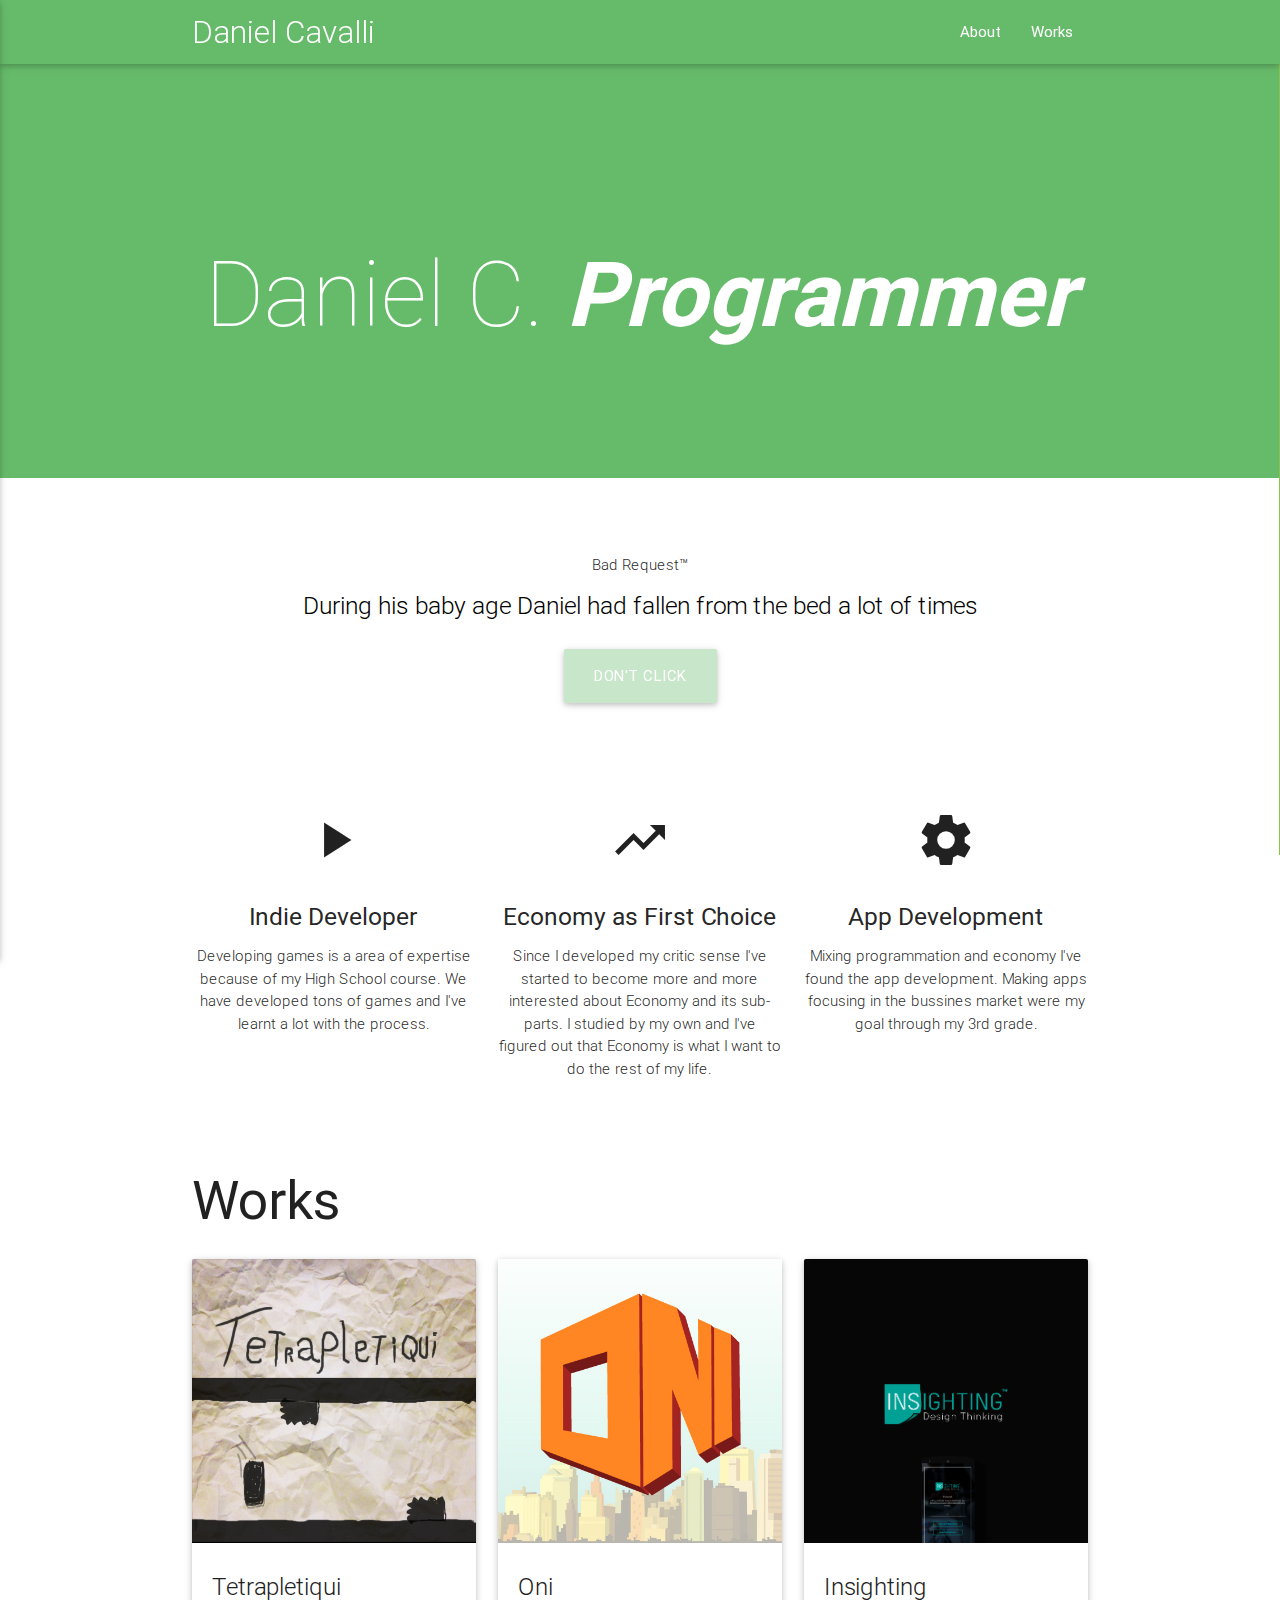
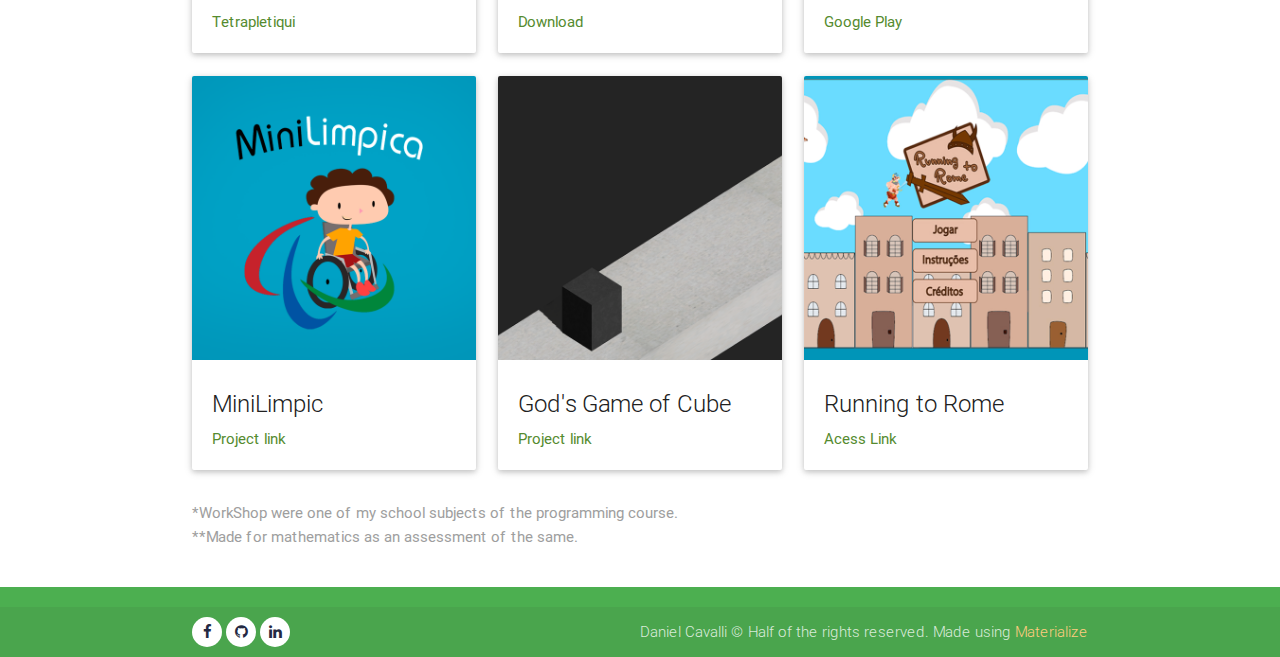
==== commit ebb3ad6a: "0.1.0" ====
--- a/portfolio/index.html
+++ b/portfolio/index.html
@@ -1,319 +1,286 @@
 <!DOCTYPE html>
 <html>
 <head>
-    <meta http-equiv="Content-Type" content="text/html; charset=UTF-8"/>
-    <meta name="viewport" content="width=device-width, initial-scale=1, maximum-scale=1.0, user-scalable=no"/>
+    <meta http-equiv="Content-Type" content="text/html; charset=UTF-8" />
+    <meta name="viewport" content="width=device-width, initial-scale=1, maximum-scale=1.0, user-scalable=no" />
     <meta name="theme-color" content="#689f38">
     <title>Material UI One Page Theme</title>
 
     <!-- CSS  -->
-    <link href="../Materialize/css/font-awesome.min.css" type="text/css" rel="stylesheet" >
+    <link href="../Materialize/css/font-awesome.min.css" type="text/css" rel="stylesheet">
     <script src="../Materialize/js/modernizr.js"></script>
-	<link href="https://fonts.googleapis.com/icon?family=Material+Icons" rel="stylesheet">
+    <link href="https://fonts.googleapis.com/icon?family=Material+Icons" rel="stylesheet">
     <link href="../Materialize/css/materialize.css" type="text/css" rel="stylesheet" media="screen,projection" />
     <link href="../Materialize/css/style.css" type="text/css" rel="stylesheet" media="screen,projection" />
 </head>
 <body>
-<div class="navbar-fixed">
-   <nav class="green lighten-1" role="navigation">
-		<div class="nav-wrapper container"><a id="logo-container" href="#" class="brand-logo light">Daniel Cavalli</a>
-			<ul class="right hide-on-med-and-down">
-				<li><a href="#">Navbar Link</a></li>
-			</ul>
-			<ul id="nav-mobile" class="side-nav">
-				<li><a href="#">Navbar Link</a></li>
-			</ul>
-			<a href="#" data-activates="nav-mobile" class="button-collapse"><i class="material-icons">menu</i></a>
-		</div>
-	</nav>
- </div>
-<!--Wrapper-->
-<div class="section no-pad-bot green lighten-1" id="index-banner">
-    <div class="container">
-        <h1 class="text_h center header cd-headline letters type">
-            <span>Daniel C.</span> 
-            <span class="cd-words-wrapper waiting">
-                <b class="is-visible">Programmer</b>
-                <b>Economist</b>
-				<b>Something</b>
-            </span>
-        </h1>
-    </div>
-</div>
-  <!--First Block of Content-->
+    <div class="navbar-fixed">
+        <nav class="green lighten-1" role="navigation">
+            <div class="nav-wrapper container"><a id="logo-container" href="#" class="brand-logo light">Daniel Cavalli</a>
+                <ul class="right hide-on-med-and-down">
+					<li><a href="#">About</a></li>
+                    <li><a href="#">Works</a></li>
+                </ul>
+                <ul id="nav-mobile" class="side-nav">
+                    <li><a href="#">About</a></li>
+                    <li><a href="#">Works</a></li>
+                </ul>
+                <a href="#" data-activates="nav-mobile" class="button-collapse"><i class="tiny material-icons">menu</i></a>
+            </div>
+        </nav>
+    </div>
+    <!--Wrapper-->
+    <div class="section no-pad-bot green lighten-1" id="index-banner">
+        <div class="container">
+            <h1 class="text_h center header cd-headline letters type">
+                <span>Daniel C.</span>
+                <span class="cd-words-wrapper waiting">
+					<b class="is-visible">Programmer</b>
+					<b>Economist</b>
+					<b>Something</b>
+				</span>
+            </h1>
+        </div>
+    </div>
+    <!--First Block of Content-->
     <div class="section no-pad-bot" id="index-banner">
         <div class="container">
             <h1 class="header center teal-text text-darken-2"></h1>
             <div class="row center">
-                <h6 class="header col s12 light">Bad Request</h6>
-				<h5 class="header col s12 light"><font color="black" id="LiteCoin"></font></h5>
+                <h6 class="header col s12 light">Bad Request™ </h6>
+                <h5 class="header col s12 light">
+                    <font color="black" id="LiteCoin">Loading....</font>
+                </h5>
             </div>
             <div class="row center">
-                <a id="CurrentColor" onclick = "dontclick()" class="btn-large waves-effect waves-light lighten-4 green">Don't Click</a>
+                <a id="CurrentColor" onclick="dontclick()" class="btn-large waves-effect waves-light lighten-4 green">Don't Click</a>
             </div>
             </br>
             </br>
+        </div>
+    </div>
+    <!--Intro and service-->
+    <div id="intro" class="section scrollspy">
+        <div class="container">
+            <div class="row">
 
-        </div>
-    </div>
- <!--Intro and service-->
-<div id="intro" class="section scrollspy">
-    <div class="container">
-        <div class="row">
-
-			<div class="col s12 m4 l4">
-                <div class="center promo promo-example">
-                    <h2 class="center"><i class="medium material-icons">settings</i></h2>
-                    <h5 class="promo-caption">Indie Developer</h5>
-                    <p class="light center">Developing games is a area of expertise because of my High School course. We have developed tons of games and I've learnt a lot with the process.</p>
-                </div>
-            </div>
-            <div  class="col s12 m4 l4">
-                <div class="center promo promo-example">
-                    <h2 class="center"><i class="medium material-icons">settings</i></h2>
-                    <h5 class="promo-caption">Economy as First Choice</h5>
-                    <p class="light center">Since I developed my critic sense I've started to become more and more interested about Economy and its sub-parts. I studied by my own and I've figured out that Economy is what I want to do the rest of my life.</p>
-                </div>
-            </div>
-            <div class="col s12 m4 l4">
-                <div class="center promo promo-example">
-                    <h2 class="center"><i class="medium material-icons">settings</i></h2>
-                    <h5 class="promo-caption">App Development</h5>
-                    <p class="light center">Mixing programmation and economy I've found the app development. Making apps focusing in the bussines market were my goal through my 3rd grade.</p>
-                </div>
-            </div>
-        </div>
-    </div>
-</div>
-<!--Work-->
-<div class="section scrollspy" id="work">
-    <div class="container">
-        <h2 class="header text_b">Works </h2>
-        <div class="row">
-		<!--Template-->
-            <div class="col s12 m4 l4">
-                <div class="card">
-                    <div class="card-image waves-effect waves-block waves-light">
-                        <img class="activator" src="img/project1.jpg">
-                    </div>
-                    <div class="card-content">
-                        <span class="card-title activator grey-text text-darken-4">Tetrapletiqui <i class="mdi-navigation-more-vert right"></i></span>
-                        <p><a href="1.html">Tetrapletiqui</a></p>
-                    </div>
-                    <div class="card-reveal">
-                        <span class="card-title grey-text text-darken-4"><b>Tetrapletiqui</b> <i class="small material-icons right">clear</i></span>
-                        <p>An infinity runner game that your objective is just don't get angry with it. Really, don't take this game seriously,	
-						he's really good at making you be angry and will kill you if it want to. Just to piss you off. </p>
-						<p><b> Engine: </b> Unity</p>
-						<p><b> Release Date: </b> 10/12/2016</p>
-						<p><b> Genre: </b> Infinity Runner</p>
-						<p><b> Dev: </b> Daniel Cavalli</p>
-                    </div>
-                </div>
-            </div>
-		<!--Template-->
-		<!--Template-->
-            <div class="col s12 m4 l4">
-                <div class="card">
-                    <div class="card-image waves-effect waves-block waves-light">
-                        <img class="activator" src="img/project2.jpeg">
-                    </div>
-                    <div class="card-content">
-                        <span class="card-title activator grey-text text-darken-4">Oni <i class="mdi-navigation-more-vert right"></i></span>
-                        <p><a href="#">Download</a></p>
-                    </div>
-                    <div class="card-reveal">
-                        <span class="card-title grey-text text-darken-4"><b>Oni </b><i class="small material-icons right">clear</i></span>
-                        <p>An admin game where the player manages a bus company of a typical brazilian city from the beginning with few bus until manage 
-						the most powerful consortium of the city.</p>
-						<p><b> Engine: </b> Unity</p>
-						<p><b> Release Date: </b> 08/09/2015</p>
-						<p><b> Genre: </b> Bussines Simulation</p>
-						<p><b> Devs: </b> WorkShop</p>
-						<p><b> My Function: </b> Programmer and Game Designer</p>
-                    </div>
-                </div>
-            </div>
-		<!--Template-->
-		<!--Template-->
-            <div class="col s12 m4 l4">
-                <div class="card">
-                    <div class="card-image waves-effect waves-block waves-light">
-                        <img class="activator" src="img/project3.png">
-                    </div>
-                    <div class="card-content">
-                        <span class="card-title activator grey-text text-darken-4">MiniLimpic <i class="mdi-navigation-more-vert right"></i></span>
-                        <p><a href="#">Project link</a></p>
-                    </div>
-                    <div class="card-reveal">
-                        <span class="card-title grey-text text-darken-4"><span class="span_h2"><b>Mini</b></span>Limpic <i class="small material-icons right">clear</i></span>
-                        <p>"A game... With Games.. IN THE GAME! Great Game." - MiniLympics is a game made for SBGames, an event from Brasil that gives to the winner a certificate and great recognizing. It's a action-puzzle game with theme based on Paralympics, uses minigames to introduce the action and puzzle genre, we have 30 minigames for this.</p>
-						<p><b> Engine: </b> Unity</p>
-						<p><b> Release Date: </b> 03/08/2015</p>
-						<p><b> Genre: </b> Action and Puzzle</p>
-						<p><b> Devs: </b> WorkShop</p>
-						<p><b> My Function: </b> Programmer</p>
-                    </div>
-                </div>
-            </div>
-		<!--Template-->
-		<!--Template-->
-            <div class="col s12 m4 l4">
-                <div class="card">
-                    <div class="card-image waves-effect waves-block waves-light">
-                        <img class="activator" src="img/project4.png">
-                    </div>
-                    <div class="card-content">
-                        <span class="card-title activator grey-text text-darken-4">Insighting <i class="mdi-navigation-more-vert right"></i></span>
-                        <p><a href="#">Google Play</a></p>
-                    </div>
-                    <div class="card-reveal">
-                        <span class="card-title grey-text text-darken-4"><b>Insighting </b> <i class="small material-icons right">clear</i></span>
-                        <p>An app to manage Insight Cards of a project using Design Thinking methodology. Through a exploratory research we discovered that the major issue of that process is to manage the Insight Cards in a easy way.</p>
-						<p><b> Dev Space: </b> Android Studio</p>
-						<p><b> Release Date: </b> 07/07/2016</p>
-						<p><b> Genre: </b> Bussines App</p>
-						<p><b> Dev: </b> Daniel Cavalli</p>
-						<p><b> My Function: </b> Project Manager and Junior Interface Designer</p>
-                    </div>
-                </div>
-            </div>
-		<!--Template-->
-		<!--Template-->
-            <div class="col s12 m4 l4">
-                <div class="card">
-                    <div class="card-image waves-effect waves-block waves-light">
-                        <img class="activator" src="img/project5.png">
-                    </div>
-                    <div class="card-content">
-                        <span class="card-title activator grey-text text-darken-4">God's Game of Cube <i class="mdi-navigation-more-vert right"></i></span>
-                        <p><a href="#">Project link</a></p>
-                    </div>
-                    <div class="card-reveal">
-                        <span class="card-title grey-text text-darken-4"><b> God's Game of Cube</b> <i class="small material-icons right">clear</i></span>
-                        <p>God’s Game of Cube it's an academic experiment about interactions of polygons in a serie of situations involving extraordinary physics.</p>
-						<p><b> Engine: </b> Unity</p>
-						<p><b> Release Date: </b> 23/10/2015</p>
-						<p><b> Genre: </b> Puzzle</p>
-						<p><b> Devs: </b> Math Group</p>
-						<p><b> My Function: </b> Level Designer</p>
-                    </div>
-                </div>
-            </div>
-		<!--Template-->
-		<!--Template-->
-            <div class="col s12 m4 l4">
-                <div class="card">
-                    <div class="card-image waves-effect waves-block waves-light">
-                        <img class="activator" src="img/project6.jpeg">
-                    </div>
-                    <div class="card-content">
-                        <span class="card-title activator grey-text text-darken-4">Running to Rome <i class="mdi-navigation-more-vert right"></i></span>
-                        <p><a href="#">Acess Link</a></p>
-                    </div>
-                    <div class="card-reveal">
-                        <span class="card-title grey-text text-darken-4">Running to Rome <i class="tiny material-icons right">clear</i></span>
-                        <p>An Infinity Runner which takes place in Ancient Rome. You are a Barbarian trying to reach Rome capitol's and stop the Emperor to attack your village.</p>
-						<p><b> Engine: </b> Browser Based</p>
-						<p><b> Release Date: </b> 18/11/2014</p>
-						<p><b> Genre: </b> Infnity Runner</p>
-						<p><b> Devs: </b> 1st WorkShop group</p>
-						<p><b> My Function: </b> Game Designer and Programmer</p>
-                    </div>
-                </div>
-            </div>
-		<!--Template-->
-        </div>
-    </div>
-</div>
-  <footer class="page-footer green">
-    <div class="container">
-      <div class="row">
-        <div class="col l6 s12">
-          <h5 class="white-text">Company Bio</h5>
-          <p class="grey-text text-lighten-4">We are a team of college students working on this project like it's our full time job. Any amount would help support and continue development on this project and is greatly appreciated.</p>
-
-
-        </div>
-        <div class="col l3 s12">
-          <h5 class="white-text">Settings</h5>
-          <ul>
-            <li><a class="white-text" href="#!">Link 1</a></li>
-            <li><a class="white-text" href="#!">Link 2</a></li>
-            <li><a class="white-text" href="#!">Link 3</a></li>
-            <li><a class="white-text" href="#!">Link 4</a></li>
-          </ul>
-        </div>
-        <div class="col l3 s12">
-          <h5 class="white-text">Connect</h5>
-          <ul>
-            <li><a class="white-text" href="#!">Link 1</a></li>
-            <li><a class="white-text" href="#!">Link 2</a></li>
-            <li><a class="white-text" href="#!">Link 3</a></li>
-            <li><a class="white-text" href="#!">Link 4</a></li>
-          </ul>
-        </div>
-      </div>
-    </div>
-    <div class="footer-copyright">
-      <div class="container">
-      Made by <a class="orange-text text-lighten-3" href="http://materializecss.com">Materialize</a>
-      </div>
-    </div>
-  </footer>
-
+                <div class="col s12 m4 l4">
+                    <div class="center promo promo-example">
+                        <h2 class="center"><i class="medium material-icons">play_arrow</i></h2>
+                        <h5 class="promo-caption">Indie Developer</h5>
+                        <p class="light center">Developing games is a area of expertise because of my High School course. We have developed tons of games and I've learnt a lot with the process.</p>
+                    </div>
+                </div>
+                <div class="col s12 m4 l4">
+                    <div class="center promo promo-example">
+                        <h2 class="center"><i class="medium material-icons">trending_up</i></h2>
+                        <h5 class="promo-caption">Economy as First Choice</h5>
+                        <p class="light center">Since I developed my critic sense I've started to become more and more interested about Economy and its sub-parts. I studied by my own and I've figured out that Economy is what I want to do the rest of my life.</p>
+                    </div>
+                </div>
+                <div class="col s12 m4 l4">
+                    <div class="center promo promo-example">
+                        <h2 class="center"><i class="medium material-icons">settings</i></h2>
+                        <h5 class="promo-caption">App Development</h5>
+                        <p class="light center">Mixing programmation and economy I've found the app development. Making apps focusing in the bussines market were my goal through my 3rd grade.</p>
+                    </div>
+                </div>
+            </div>
+        </div>
+    </div>
+    <!--Work-->
+    <div class="section scrollspy" id="work">
+        <div class="container">
+            <h2 class="header text_b">Works </h2>
+            <div class="row">
+                <!--Template-->
+                <div class="col s12 m4 l4">
+                    <div class="card">
+                        <div class="card-image waves-effect waves-block waves-light">
+                            <img class="activator" src="img/project1.jpg">
+                        </div>
+                        <div class="card-content">
+                            <span class="card-title activator grey-text text-darken-4">Tetrapletiqui <i class="mdi-navigation-more-vert right"></i></span>
+                            <p><a href="1.html">Tetrapletiqui</a></p>
+                        </div>
+                        <div class="card-reveal">
+                            <span class="card-title grey-text text-darken-4"><b>Tetrapletiqui</b> <i class="small material-icons right">clear</i></span>
+                            <p>An infinity runner game that your objective is just don't get angry with it. Really, don't take this game seriously, he's really good at making you be angry and will kill you if it want to. Just to piss you off. </p>
+                            <p><b> Engine: </b> Unity</p>
+                            <p><b> Release Date: </b> 10/12/2016</p>
+                            <p><b> Genre: </b> Infinity Runner</p>
+                            <p><b> Dev: </b> Daniel Cavalli</p>
+                        </div>
+                    </div>
+                </div>
+                <!--Template-->
+                <!--Template-->
+                <div class="col s12 m4 l4">
+                    <div class="card">
+                        <div class="card-image waves-effect waves-block waves-light">
+                            <img class="activator" src="img/project2.jpeg">
+                        </div>
+                        <div class="card-content">
+                            <span class="card-title activator grey-text text-darken-4">Oni <i class="mdi-navigation-more-vert right"></i></span>
+                            <p><a href="#">Download</a></p>
+                        </div>
+                        <div class="card-reveal">
+                            <span class="card-title grey-text text-darken-4"><b>Oni </b><i class="small material-icons right">clear</i></span>
+                            <p>An admin game where the player manages a bus company of a typical brazilian city from the beginning with few bus until manage the most powerful consortium of the city.</p>
+                            <p><b> Engine: </b> Unity</p>
+                            <p><b> Release Date: </b> 08/09/2015</p>
+                            <p><b> Genre: </b> Bussines Simulation</p>
+                            <p><b> Devs: </b> WorkShop 2nd Grade*</p>
+                            <p><b> My Function: </b> Programmer and Game Designer</p>
+                        </div>
+                    </div>
+                </div>
+                <!--Template-->
+                <!--Template-->
+                <div class="col s12 m4 l4">
+                    <div class="card">
+                        <div class="card-image waves-effect waves-block waves-light">
+                            <img class="activator" src="img/project4.png">
+                        </div>
+                        <div class="card-content">
+                            <span class="card-title activator grey-text text-darken-4">Insighting <i class="mdi-navigation-more-vert right"></i></span>
+                            <p><a href="#">Google Play</a></p>
+                        </div>
+                        <div class="card-reveal">
+                            <span class="card-title grey-text text-darken-4"><b>Insighting </b> <i class="small material-icons right">clear</i></span>
+                            <p>An app to manage Insight Cards of a project using Design Thinking methodology. Through a exploratory research we discovered that the major issue of that process is to manage the Insight Cards in a easy way.</p>
+                            <p><b> Dev Space: </b> Android Studio</p>
+                            <p><b> Release Date: </b> 07/07/2016</p>
+                            <p><b> Genre: </b> Bussines App</p>
+                            <p><b> Dev: </b> WorkShop 3rd Grade*</p>
+                            <p><b> My Function: </b> Project Manager and Junior Interface Designer</p>
+                        </div>
+                    </div>
+                </div>
+                <!--Template-->
+				<!--Template-->
+                <div class="col s12 m4 l4">
+                    <div class="card">
+                        <div class="card-image waves-effect waves-block waves-light">
+                            <img class="activator" src="img/project3.png">
+                        </div>
+                        <div class="card-content">
+                            <span class="card-title activator grey-text text-darken-4">MiniLimpic <i class="mdi-navigation-more-vert right"></i></span>
+                            <p><a href="#">Project link</a></p>
+                        </div>
+                        <div class="card-reveal">
+                            <span class="card-title grey-text text-darken-4"><span class="span_h2"><b>Mini</b></span>Limpic <i class="small material-icons right">clear</i></span>
+                            <p>"A game... With Games.. IN THE GAME! Great Game." - MiniLympics is a game made for SBGames, an event from Brasil that gives to the winner a certificate and great recognizing. It's a action-puzzle game with theme based on Paralympics, uses minigames to introduce the action and puzzle genre, we have 30 minigames for this.</p>
+                            <p><b> Engine: </b> Unity</p>
+                            <p><b> Release Date: </b> 03/08/2015</p>
+                            <p><b> Genre: </b> Action and Puzzle</p>
+                            <p><b> Devs: </b> WorkShop 2nd Grade*</p>
+                            <p><b> My Function: </b> Programmer</p>
+                        </div>
+                    </div>
+                </div>
+                <!--Template-->
+                <!--Template-->
+                <div class="col s12 m4 l4">
+                    <div class="card">
+                        <div class="card-image waves-effect waves-block waves-light">
+                            <img class="activator" src="img/project5.png">
+                        </div>
+                        <div class="card-content">
+                            <span class="card-title activator grey-text text-darken-4">God's Game of Cube <i class="mdi-navigation-more-vert right"></i></span>
+                            <p><a href="#">Project link</a></p>
+                        </div>
+                        <div class="card-reveal">
+                            <span class="card-title grey-text text-darken-4"><b> God's Game of Cube</b> <i class="small material-icons right">clear</i></span>
+                            <p>God’s Game of Cube it's an academic experiment about interactions of polygons in a serie of situations involving extraordinary physics.</p>
+                            <p><b> Engine: </b> Unity</p>
+                            <p><b> Release Date: </b> 23/10/2015</p>
+                            <p><b> Genre: </b> Puzzle</p>
+                            <p><b> Devs: </b> Math Group**</p>
+                            <p><b> My Function: </b> Level Designer</p>
+                        </div>
+                    </div>
+                </div>
+                <!--Template-->
+                <!--Template-->
+                <div class="col s12 m4 l4">
+                    <div class="card">
+                        <div class="card-image waves-effect waves-block waves-light">
+                            <img class="activator" src="img/project6.jpeg">
+                        </div>
+                        <div class="card-content">
+                            <span class="card-title activator grey-text text-darken-4">Running to Rome <i class="mdi-navigation-more-vert right"></i></span>
+                            <p><a href="#">Acess Link</a></p>
+                        </div>
+                        <div class="card-reveal">
+                            <span class="card-title grey-text text-darken-4">Running to Rome <i class="small material-icons right">clear</i></span>
+                            <p>An Infinity Runner which takes place in Ancient Rome. You are a Barbarian trying to reach Rome capitol's and stop the Emperor to attack your village.</p>
+                            <p><b> Engine: </b> Browser Based</p>
+                            <p><b> Release Date: </b> 18/11/2014</p>
+                            <p><b> Genre: </b> Infnity Runner</p>
+                            <p><b> Devs: </b> WorkShop 1st Grade*</p>
+                            <p><b> My Function: </b> Game Designer and Programmer</p>
+                        </div>
+                    </div>
+                </div>
+                <!--Template-->
+            </div>
+			<h6 class="grey-text">*WorkShop were one of my school subjects of the programming course.</h6>
+			<h6 class="grey-text">**Made for mathematics as an assessment of the same.</h6>
+        </div>
+    </div>
+    <footer class="page-footer green">
+        <div class="footer-copyright">
+            <div class="container">
+				<span class="left">
+								<a href="https://www.facebook.com/daniel.cavalli.333" class="icon alt fa-facebook"><span class="label">Facebook</span></a>
+								<a href="https://github.com/danielcavalli" class="icon alt fa-github"><span class="label">GitHub</span></a>
+								<a href="https://br.linkedin.com/in/cavallidaniel" class="icon alt fa-linkedin"><span class="label">LinkedIn</span></a></span>
+               <span class="right"> Daniel Cavalli © Half of the rights reserved. Made using <a class="orange-text text-lighten-3" href="http://materializecss.com">Materialize</a></span>
+            </div>
+        </div>
+    </footer>
 
     <!--  Scripts-->
     <script src="https://code.jquery.com/jquery-2.1.1.min.js"></script>
     <script src="../Materialize/js/materialize.js"></script>
     <script src="../Materialize/js/init.js"></script>
-	<script>
-		var random = Math.floor((Math.random() * 10) + 1);;
-		if(random == 1)
-		{
-			document.getElementById("LiteCoin").innerHTML = "Are you okay? I highly recommend you to not use drugs when navigating in web.";
-		}
-		if(random == 2)
-		{
-			document.getElementById("LiteCoin").innerHTML = "During his baby age Daniel had fallen from the bed a lot of times";
-		}
-		if(random == 3)
-		{
-			document.getElementById("LiteCoin").innerHTML = "\"Humm... What if whales had miniguns insted of eyes?\" - Cavalli, Daniel.";
-		}
-		if(random == 4)
-		{
-			document.getElementById("LiteCoin").innerHTML = "You need a good person in your life. I know it may be hard for someone like you but try!";
-		}
-		if(random == 5)
-		{
-			document.getElementById("LiteCoin").innerHTML = "Some people say that if you click the \"Don't Click\" button you'll get some awesome messages. I had never done  it 'till a 10000 clicks";
-		}
-		if(random == 6)
-		{
-			document.getElementById("LiteCoin").innerHTML = "\"Try not to be an asshole\", it's a motto of one of my teachers in high school.";
-		}
-		if(random == 7)
-		{
-			document.getElementById("LiteCoin").innerHTML = "Tax is Theft and evasion is ligitimated defense. You can't argue on that.";
-		}
-		if(random == 8)
-		{
-			document.getElementById("LiteCoin").innerHTML = "I'm getting really tired of writing this phrases.";
-		}
-		if(random == 9)
-		{
-			document.getElementById("LiteCoin").innerHTML = "Almost there, just one more phrase and I'm free.";
-		}
-		if(random == 10)
-		{
-			document.getElementById("LiteCoin").innerHTML = "\"Commit this shit and let me be a useful person\", said a friend while I were throwing my time away with this.";
-		}
-		//Don't Click
-		var number = 0;
+    <script>
+        var random = Math.floor((Math.random() * 10) + 1);;
+        if (random == 1) {
+            document.getElementById("LiteCoin").innerHTML = "Are you okay? I highly recommend you to not use drugs when navigating in web.";
+        }
+        if (random == 2) {
+            document.getElementById("LiteCoin").innerHTML = "During his baby age Daniel had fallen from the bed a lot of times";
+        }
+        if (random == 3) {
+            document.getElementById("LiteCoin").innerHTML = "\"Humm... What if whales had miniguns insted of eyes?\" - Cavalli, Daniel.";
+        }
+        if (random == 4) {
+            document.getElementById("LiteCoin").innerHTML = "You need a good person in your life. I know it may be hard for someone like you but try!";
+        }
+        if (random == 5) {
+            document.getElementById("LiteCoin").innerHTML = "Some people say that if you click the \"Don't Click\" button you'll get some awesome messages. I had never done  it 'till a 10000 clicks";
+        }
+        if (random == 6) {
+            document.getElementById("LiteCoin").innerHTML = "\"Try not to be an asshole\", it's a motto of one of my teachers in high school.";
+        }
+        if (random == 7) {
+            document.getElementById("LiteCoin").innerHTML = "Tax is Theft and evasion is ligitimated defense. You can't argue on that.";
+        }
+        if (random == 8) {
+            document.getElementById("LiteCoin").innerHTML = "I'm getting really tired of writing this phrases.";
+        }
+        if (random == 9) {
+            document.getElementById("LiteCoin").innerHTML = "Almost there, just one more phrase and I'm free.";
+        }
+        if (random == 10) {
+            document.getElementById("LiteCoin").innerHTML = "\"Commit this shit and let me be a useful person\", said a friend while I were throwing my time away with this.";
+        }
+        //Don't Click
+        var number = 0;
 
-        function dontclick() 
-		{
+        function dontclick() {
             number += 1;
             if (number == 1) {
                 Materialize.toast("\"Don't Click\", you read it?", 2000);
@@ -340,7 +307,6 @@
                 Materialize.toast("I'm out, you won... You really are the strangest person I've ever seen.", 10000);
             }
         }
-	</script>
-
-    </body>
+    </script>
+</body>
 </html>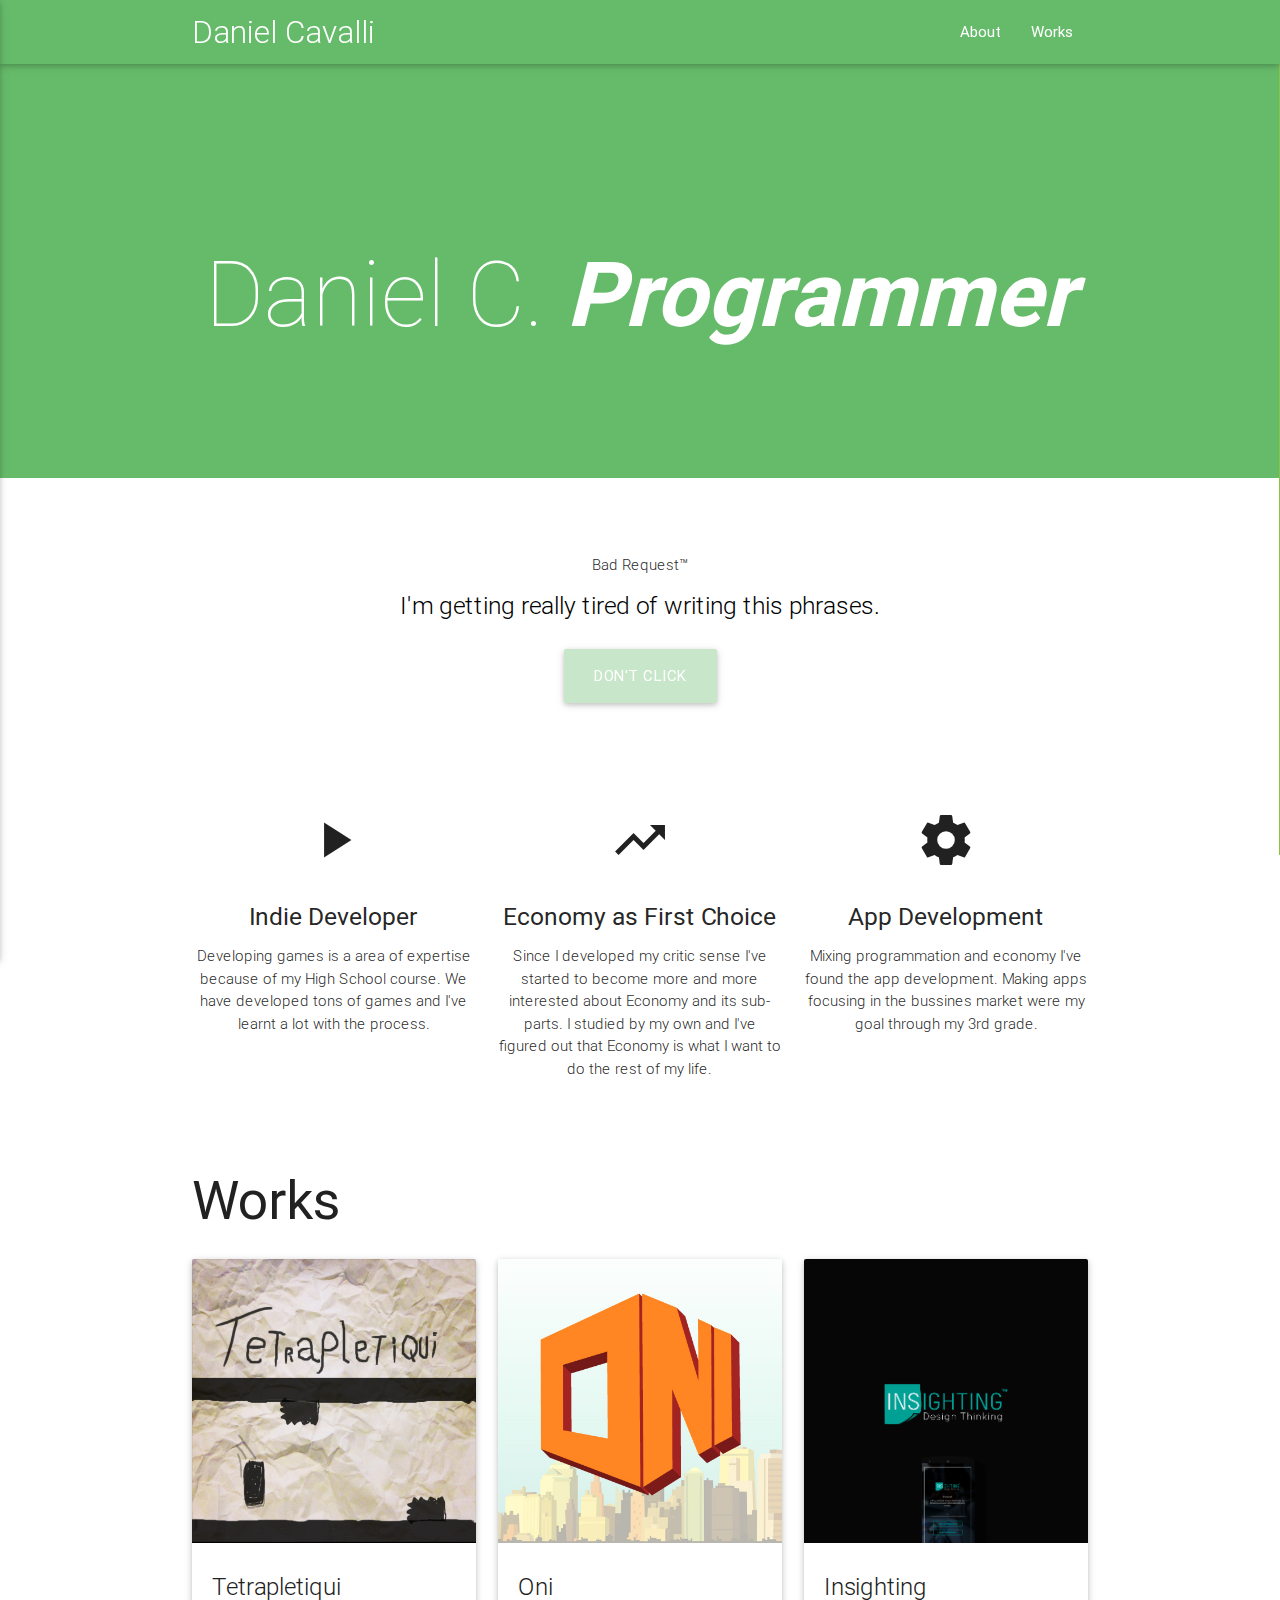
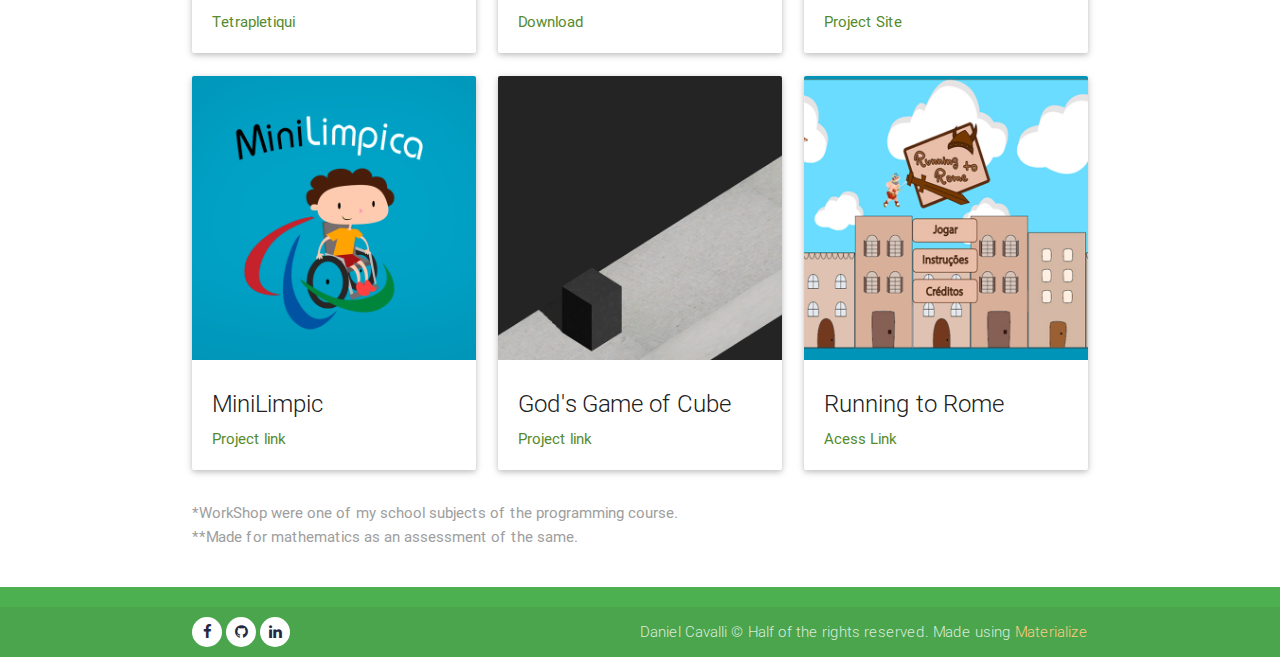
==== commit d8e9910b: "0.1.3" ====
--- a/portfolio/index.html
+++ b/portfolio/index.html
@@ -105,7 +105,7 @@
                         </div>
                         <div class="card-reveal">
                             <span class="card-title grey-text text-darken-4"><b>Tetrapletiqui</b> <i class="small material-icons right">clear</i></span>
-                            <p>An infinity runner game that your objective is just don't get angry with it. Really, don't take this game seriously, he's really good at making you be angry and will kill you if it want to. Just to piss you off. </p>
+                            <p>An infinity runner game where your goal is just don't get angry with it. Really, don't take this game seriously, he's really good at making you be angry and will kill you if it want to. Just to piss you off. Really annoying.</p>
                             <p><b> Engine: </b> Unity</p>
                             <p><b> Release Date: </b> 10/12/2016</p>
                             <p><b> Genre: </b> Infinity Runner</p>
@@ -144,13 +144,13 @@
                         </div>
                         <div class="card-content">
                             <span class="card-title activator grey-text text-darken-4">Insighting <i class="mdi-navigation-more-vert right"></i></span>
-                            <p><a href="#">Google Play</a></p>
+                            <p><a href="http://main.insighting.xyz/" target="blank">Project Site</a></p>
                         </div>
                         <div class="card-reveal">
                             <span class="card-title grey-text text-darken-4"><b>Insighting </b> <i class="small material-icons right">clear</i></span>
                             <p>An app to manage Insight Cards of a project using Design Thinking methodology. Through a exploratory research we discovered that the major issue of that process is to manage the Insight Cards in a easy way.</p>
                             <p><b> Dev Space: </b> Android Studio</p>
-                            <p><b> Release Date: </b> 07/07/2016</p>
+                            <p><b> Release Date: </b> 23/10/2016</p>
                             <p><b> Genre: </b> Bussines App</p>
                             <p><b> Dev: </b> WorkShop 3rd Grade*</p>
                             <p><b> My Function: </b> Project Manager and Junior Interface Designer</p>
@@ -170,9 +170,9 @@
                         </div>
                         <div class="card-reveal">
                             <span class="card-title grey-text text-darken-4"><span class="span_h2"><b>Mini</b></span>Limpic <i class="small material-icons right">clear</i></span>
-                            <p>"A game... With Games.. IN THE GAME! Great Game." - MiniLympics is a game made for SBGames, an event from Brasil that gives to the winner a certificate and great recognizing. It's a action-puzzle game with theme based on Paralympics, uses minigames to introduce the action and puzzle genre, we have 30 minigames for this.</p>
+                            <p>"A game... With Games.. IN THE GAME! Great Game." - MiniLympics is a game made for SBGames, a Brazillian event about game development. It's a action-puzzle game based on the Paralympics, it uses minigames to introduce the action and puzzle genre, we have 30 minigames for this.</p>
                             <p><b> Engine: </b> Unity</p>
-                            <p><b> Release Date: </b> 03/08/2015</p>
+                            <p><b> Release Date: </b> 03/08/2017</p>
                             <p><b> Genre: </b> Action and Puzzle</p>
                             <p><b> Devs: </b> WorkShop 2nd Grade*</p>
                             <p><b> My Function: </b> Programmer</p>
@@ -233,9 +233,9 @@
         <div class="footer-copyright">
             <div class="container">
 				<span class="left">
-								<a href="https://www.facebook.com/daniel.cavalli.333" class="icon alt fa-facebook"><span class="label">Facebook</span></a>
-								<a href="https://github.com/danielcavalli" class="icon alt fa-github"><span class="label">GitHub</span></a>
-								<a href="https://br.linkedin.com/in/cavallidaniel" class="icon alt fa-linkedin"><span class="label">LinkedIn</span></a></span>
+								<a href="https://www.facebook.com/daniel.cavalli.333" target="blank" class="icon alt fa-facebook"><span class="label">Facebook</span></a>
+								<a href="https://github.com/danielcavalli" target="blank" class="icon alt fa-github"><span class="label">GitHub</span></a>
+								<a href="https://br.linkedin.com/in/cavallidaniel" target="blank" class="icon alt fa-linkedin"><span class="label">LinkedIn</span></a></span>
                <span class="right"> Daniel Cavalli © Half of the rights reserved. Made using <a class="orange-text text-lighten-3" href="http://materializecss.com">Materialize</a></span>
             </div>
         </div>
